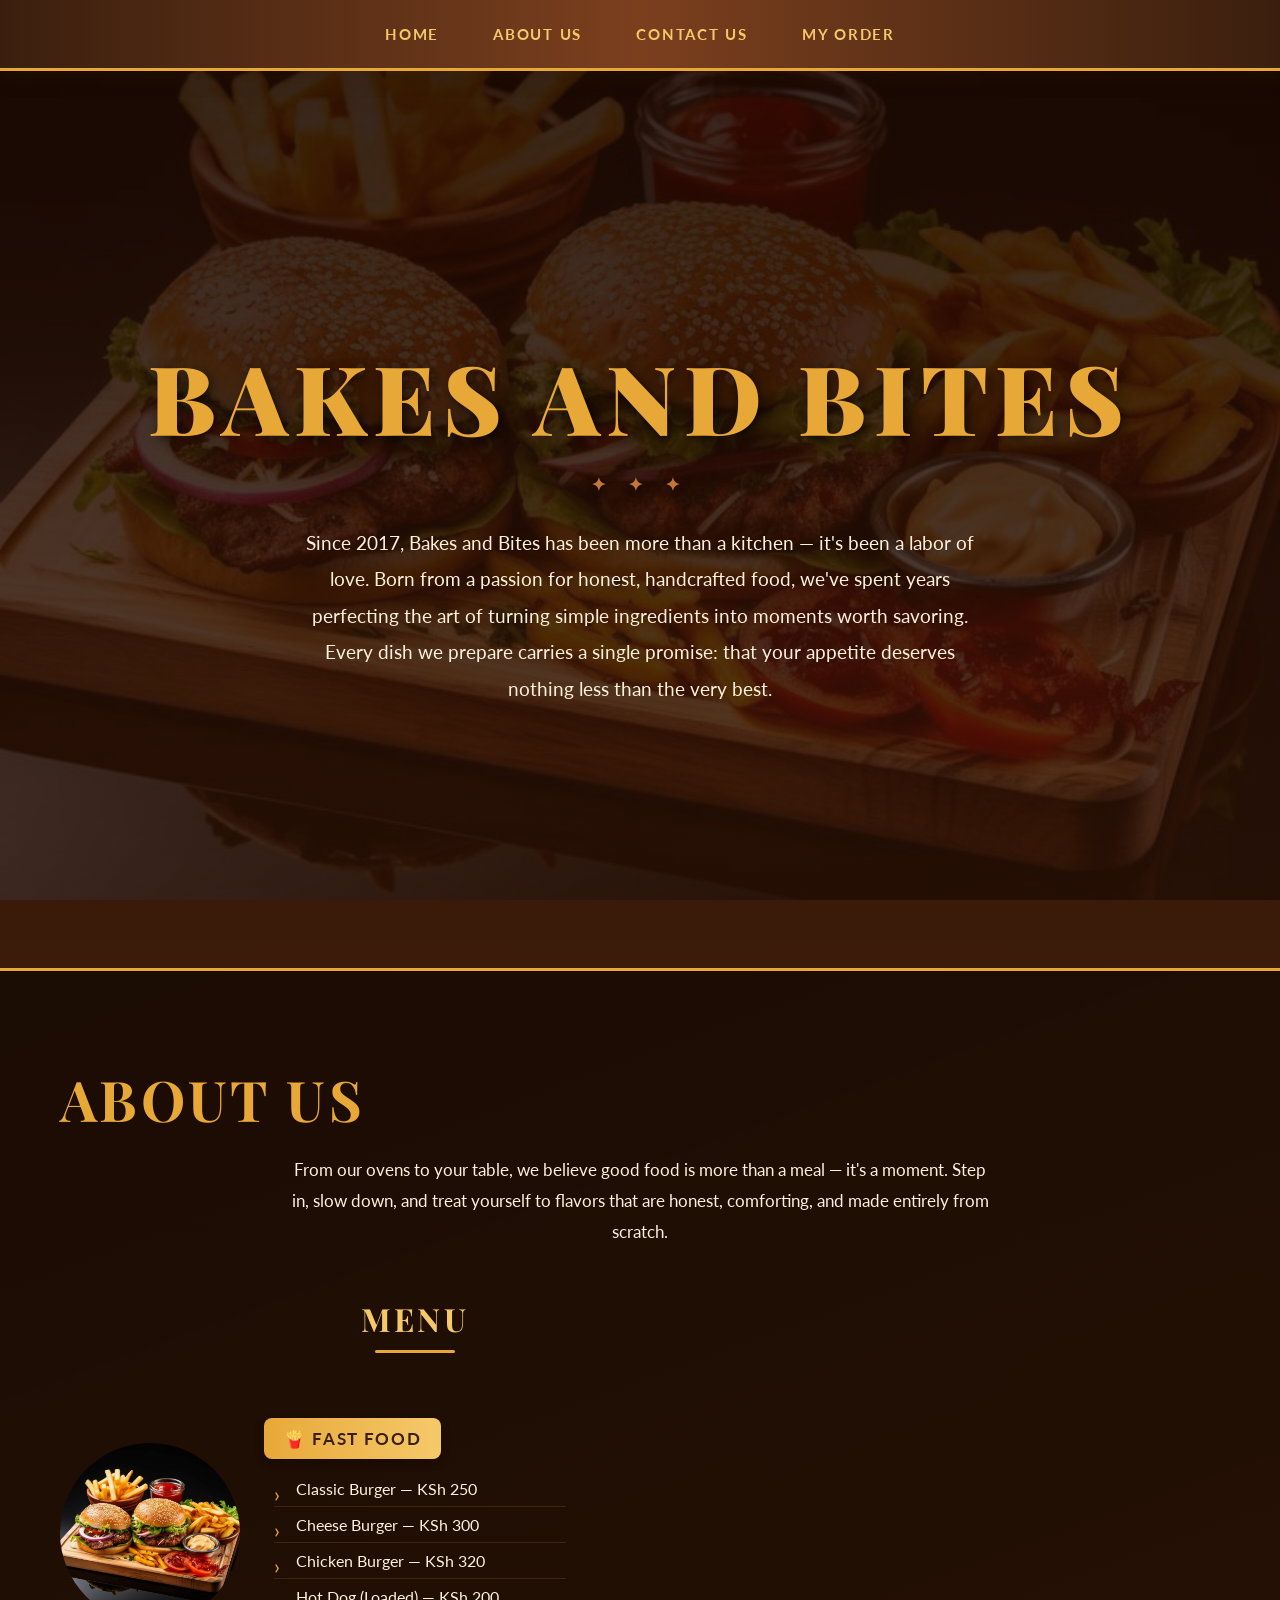
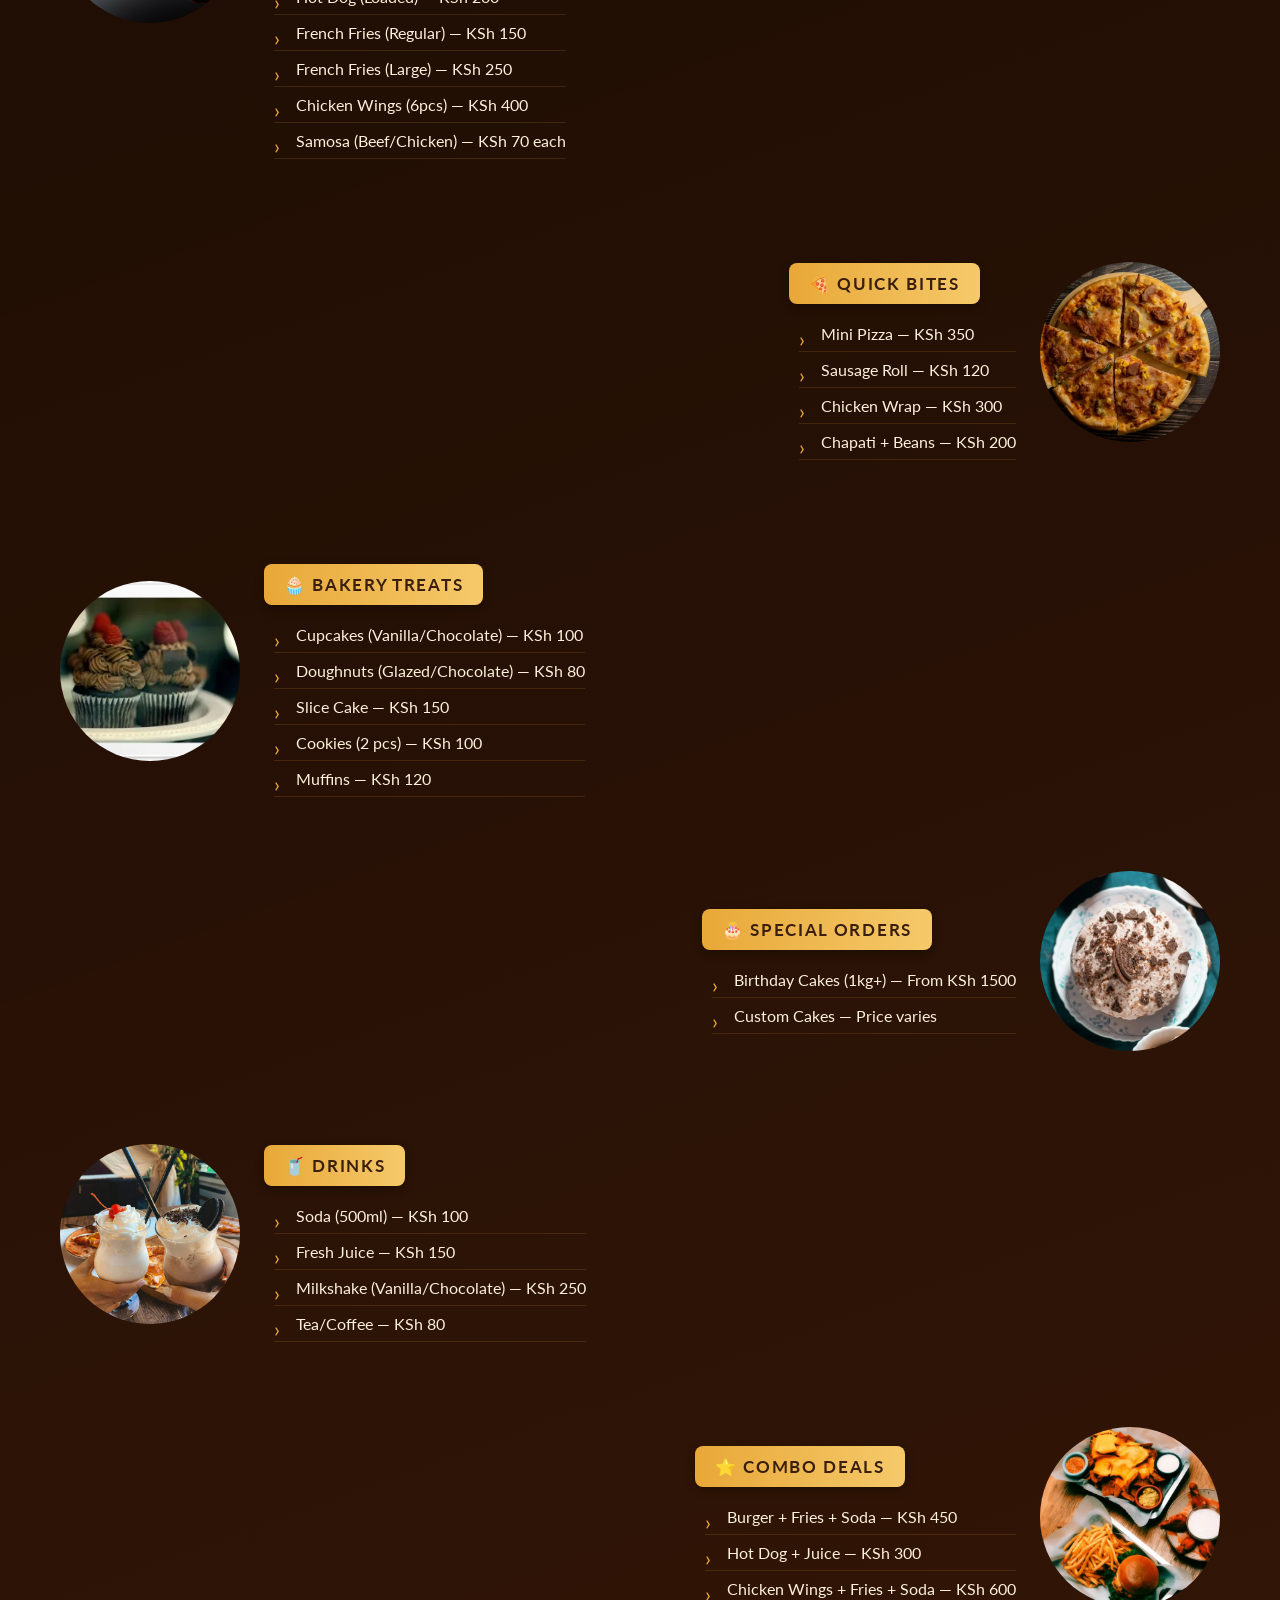
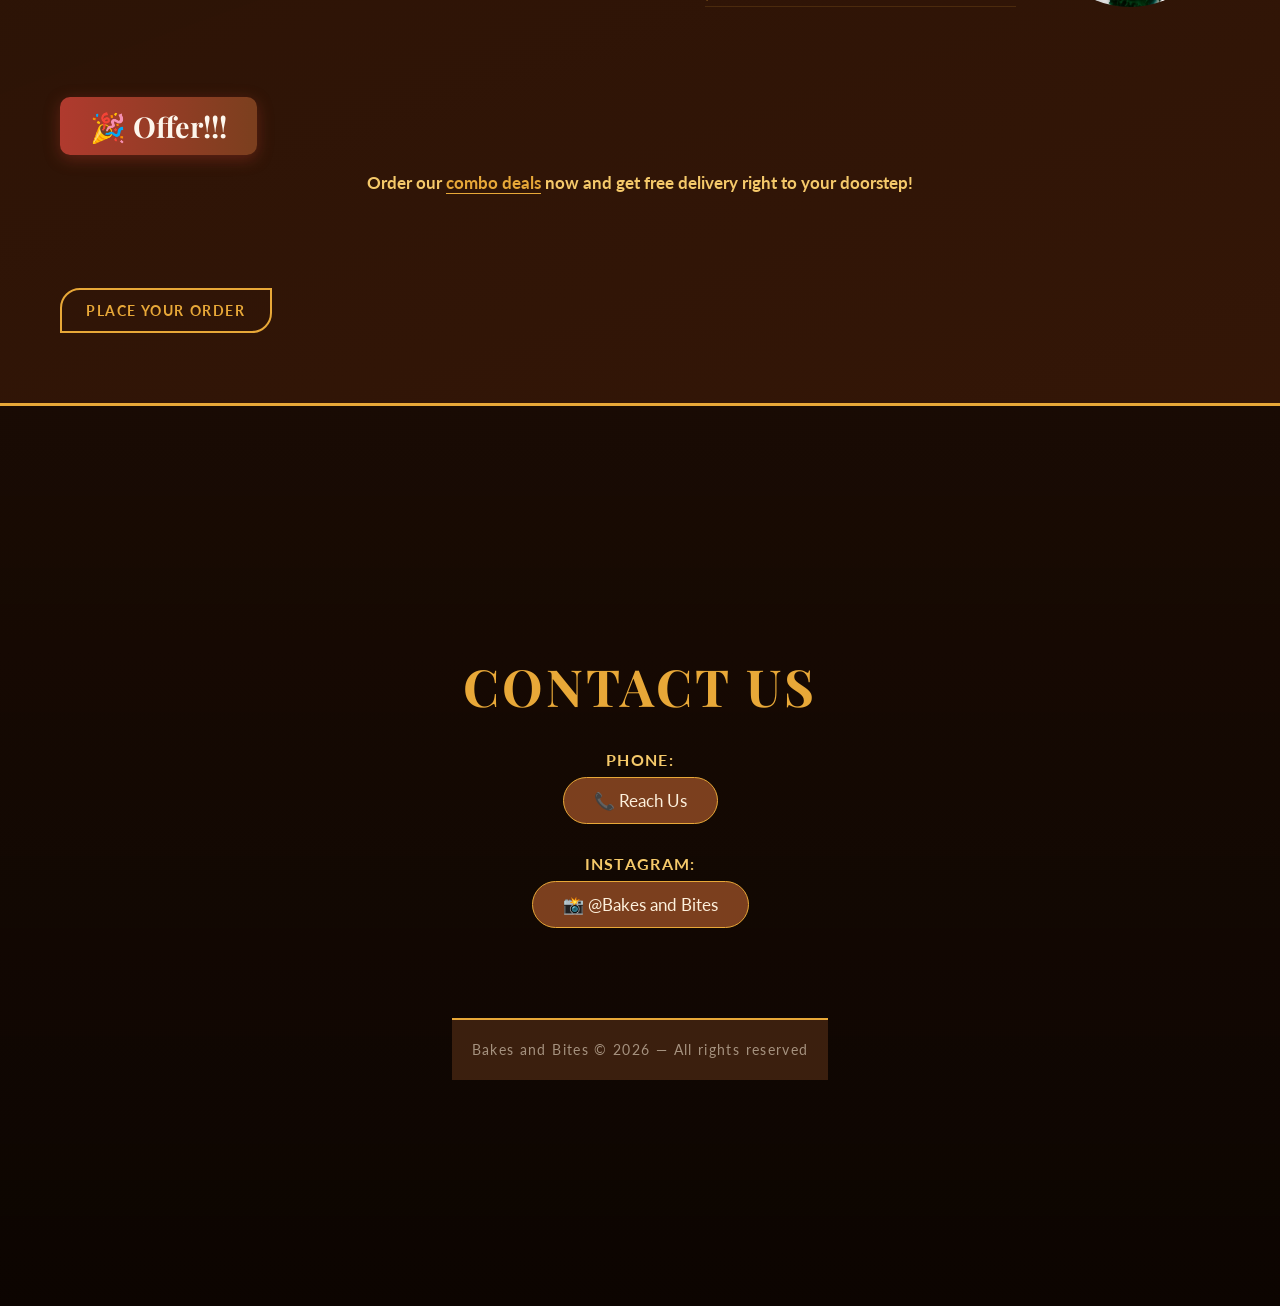
==== index.html @ 273b2cc2 "Add files via upload" ====
<!DOCTYPE html>
<html lang="en">
<head>
  <meta charset="UTF-8">
  <meta name="viewport" content="width=device-width, initial-scale=1.0">
  <title>Bakes and Bites</title>
  <link rel="stylesheet" href="style.css">
</head>
<body>

  <!-- Navigation -->
  <nav>
    <a href="#home">Home</a>
    <a href="#about">About Us</a>
    <a href="#contact">Contact Us</a>
    <a href="order.html" target="_blank">My Order </a>
  </nav>

  <!-- PAGE 1: Home -->
  <section id="home">
    <h1>BAKES AND BITES</h1>
    <p>
  Since 2017, Bakes and Bites has been more than a kitchen &mdash; 
  it's been a labor of love. Born from a passion for honest, 
  handcrafted food, we've spent years perfecting the art of turning 
  simple ingredients into moments worth savoring. Every dish we 
  prepare carries a single promise: that your appetite deserves 
  nothing less than the very best.
</p>
  </section>

  <!-- PAGE 2: About + Menu -->
  <section id="about">
    <h1>ABOUT US</h1>
    <p>
      From our ovens to your table, we believe good food is more than
      a meal &mdash; it's a moment. Step in, slow down, and treat yourself
      to flavors that are honest, comforting, and made entirely from scratch.
    </p>

    <div id="menu">

  <!-- FAST FOOD — no image yet, add one later -->
  <div class="menu-row">
    <div class="menu-img-wrapper">
      <img src="fastfoods.jpeg"  alt="Fast Food">
    </div>
    <div>
        <h2 >MENU</h2>
      <h3>🍟 FAST FOOD</h3>
      <ul>
        <li>Classic Burger &mdash; KSh 250</li>
        <li>Cheese Burger &mdash; KSh 300</li>
        <li>Chicken Burger &mdash; KSh 320</li>
        <li>Hot Dog (Loaded) &mdash; KSh 200</li>
        <li>French Fries (Regular) &mdash; KSh 150</li>
        <li>French Fries (Large) &mdash; KSh 250</li>
        <li>Chicken Wings (6pcs) &mdash; KSh 400</li>
        <li>Samosa (Beef/Chicken) &mdash; KSh 70 each</li>
      </ul>
    </div>
  </div>

  <!-- QUICK BITES — image RIGHT -->
  <div class="menu-row reverse">
    <div class="menu-img-wrapper">
      <img src="quickbites.webp" alt="Quick Bites">
    </div>
    <div>
      <h3>🍕 QUICK BITES</h3>
      <ul>
        <li>Mini Pizza &mdash; KSh 350</li>
        <li>Sausage Roll &mdash; KSh 120</li>
        <li>Chicken Wrap &mdash; KSh 300</li>
        <li>Chapati + Beans &mdash; KSh 200</li>
      </ul>
    </div>
  </div>

  <!-- BAKERY TREATS — image LEFT -->
  <div class="menu-row">
    <div class="menu-img-wrapper">
      <img src="bakery.webp" alt="Bakery Treats">
    </div>
    <div>
      <h3>🧁 BAKERY TREATS</h3>
      <ul>
        <li>Cupcakes (Vanilla/Chocolate) &mdash; KSh 100</li>
        <li>Doughnuts (Glazed/Chocolate) &mdash; KSh 80</li>
        <li>Slice Cake &mdash; KSh 150</li>
        <li>Cookies (2 pcs) &mdash; KSh 100</li>
        <li>Muffins &mdash; KSh 120</li>
      </ul>
    </div>
  </div>

  <!-- SPECIAL ORDERS — image RIGHT -->
  <div class="menu-row reverse">
    <div class="menu-img-wrapper">
      <img src="special.webp" alt="Special Orders">
    </div>
    <div>
      <h3>🎂 SPECIAL ORDERS</h3>
      <ul>
        <li>Birthday Cakes (1kg+) &mdash; From KSh 1500</li>
        <li>Custom Cakes &mdash; Price varies</li>
      </ul>
    </div>
  </div>

  <!-- DRINKS — image LEFT -->
  <div class="menu-row">
    <div class="menu-img-wrapper">
      <img src="drinks.webp" alt="Drinks">
    </div>
    <div>
      <h3>🥤 DRINKS</h3>
      <ul>
        <li>Soda (500ml) &mdash; KSh 100</li>
        <li>Fresh Juice &mdash; KSh 150</li>
        <li>Milkshake (Vanilla/Chocolate) &mdash; KSh 250</li>
        <li>Tea/Coffee &mdash; KSh 80</li>
      </ul>
    </div>
  </div>

  <!-- COMBO DEALS — image RIGHT -->
  <div class="menu-row reverse">
    <div class="menu-img-wrapper">
      <img src="combo.webp" alt="Combo Deals">
    </div>
    <div>
      <h3>⭐ COMBO DEALS</h3>
      <ul>
        <li>Burger + Fries + Soda &mdash; KSh 450</li>
        <li>Hot Dog + Juice &mdash; KSh 300</li>
        <li>Chicken Wings + Fries + Soda &mdash; KSh 600</li>
      </ul>
    </div>
  </div>

</div>

    <h2 class="offer-heading">🎉 Offer!!!</h2>
    <p>
      <strong>Order our <span>combo deals</span> now and get free
      delivery right to your doorstep!</strong>
    </p>
<div id="order-now">
  <a href="order.html" target="_blank">place Your Order</a>
</div>  
</section>

  <!-- PAGE 3: Contact -->
  <section id="contact">
    <h1>CONTACT US</h1>

    <p>Phone:</p>
    <a href="tel:+254110537670">📞 Reach Us</a>

    <p>Instagram:</p>
    <a href="https://www.instagram.com/mecky_mehra" target="_blank">
      📸 @Bakes and Bites
    </a>

    <footer>Bakes and Bites &copy; 2026 &mdash; All rights reserved</footer>
  </section>

</body>
</html>
---- style.css ----
/* =============================================
   BAKES AND BITES — style.css
   Shared styles for index.html + order.html
   ============================================= */

@import url('https://fonts.googleapis.com/css2?family=Playfair+Display:wght@400;700;900&family=Lato:wght@300;400;700&display=swap');

/* --- CSS Variables --- */
:root {
  --cream:       #fdf6ec;
  --warm-white:  #fff8f0;
  --brown-dark:  #3b1f0e;
  --brown-mid:   #7b3f1e;
  --brown-light: #c4763a;
  --gold:        #e8a838;
  --gold-light:  #f5c96a;
  --red-accent:  #b03a2e;
  --text-dark:   #2c1a0e;
  --text-light:  #fdf0dc;
  --shadow:      rgba(59, 31, 14, 0.25);
}

/* --- Reset --- */
*, *::before, *::after {
  margin: 0;
  padding: 0;
  box-sizing: border-box;
}

html {
  scroll-behavior: smooth;
  font-size: 16px;
}

body {
  font-family: 'Lato', sans-serif;
  color: var(--text-light);
  background-color: var(--brown-dark);
  background-image: url(fastfoods.jpeg),
    linear-gradient(135deg, #1a0a02 0%, #3b1f0e 100%);
  background-size: cover;
  background-attachment: fixed;
  background-position: center;
}

/* Dark overlay over background image */
body::before {
  content: '';
  position: fixed;
  inset: 0;
  background: rgba(20, 8, 2, 0.55);
  z-index: 0;
  pointer-events: none;
}

/* Sit above the overlay */
nav, section, header, form, footer, .menu-section {
  position: relative;
  z-index: 1;
}

/* =============================================
   NAVIGATION
   ============================================= */
nav {
  position: sticky;
  top: 0;
  z-index: 100;
  display: flex;
  justify-content: center;
  align-items: center;
  flex-wrap: wrap;
  gap: 8px;
  padding: 14px 30px;
  background: linear-gradient(90deg, var(--brown-dark), var(--brown-mid), var(--brown-dark));
  border-bottom: 3px solid var(--gold);
  box-shadow: 0 4px 20px var(--shadow);
}

nav a {
  color: var(--gold-light);
  font-family: 'Lato', sans-serif;
  font-weight: 700;
  font-size: 0.92rem;
  letter-spacing: 0.12em;
  text-transform: uppercase;
  text-decoration: none;
  padding: 10px 22px;
  border-radius: 30px;
  border: 1.5px solid transparent;
  transition: all 0.3s ease;
}

nav a:hover,
nav a.active {
  background-color: var(--gold);
  color: var(--brown-dark);
  border-color: var(--gold);
  transform: translateY(-2px);
  box-shadow: 0 4px 12px rgba(232, 168, 56, 0.4);
}

/* =============================================
   SECTIONS (index.html pages)
   ============================================= */
section {
  min-height: 100vh;
  padding: 90px 60px 70px;
  display: flex;
  flex-direction: column;
  justify-content: center;
}

/* HOME */
#home {
  text-align: center;
  align-items: center;
  background: linear-gradient(180deg,
    rgba(30, 10, 2, 0.72) 0%,
    rgba(60, 25, 8, 0.52) 100%);
  border-bottom: 3px solid var(--gold);
}

#home h1 {
  font-family: 'Playfair Display', serif;
  font-size: clamp(3rem, 8vw, 6rem);
  font-weight: 900;
  color: var(--gold);
  letter-spacing: 0.08em;
  text-shadow: 3px 3px 12px rgba(0,0,0,0.6);
  margin-bottom: 30px;
  animation: fadeDown 1s ease both;
}

#home h1::after {
  content: '✦  ✦  ✦';
  display: block;
  font-size: 1.1rem;
  color: var(--brown-light);
  margin-top: 12px;
  letter-spacing: 0.5em;
}

#home p {
  font-size: clamp(1rem, 2vw, 1.2rem);
  color: var(--text-light);
  max-width: 680px;
  line-height: 1.9;
  margin-bottom: 20px;
  animation: fadeUp 1.2s ease both;
}

/* ABOUT */
#about {
  background: linear-gradient(160deg,
    rgba(20, 8, 2, 0.82) 0%,
    rgba(50, 20, 5, 0.75) 100%);
  border-bottom: 3px solid var(--gold);
  align-items: flex-start;
}

#about > h1 {
  font-family: 'Playfair Display', serif;
  font-size: clamp(2.2rem, 5vw, 3.5rem);
  color: var(--gold);
  text-align: center;
  margin-bottom: 18px;
  letter-spacing: 0.06em;
}

#about > p {
  color: var(--text-light);
  font-size: 1.05rem;
  max-width: 700px;
  line-height: 1.85;
  text-align: center;
  margin: 0 auto 50px;
}

/* Menu heading (h2 inside #about but not the offer) */
#about h2:not(.offer-heading) {
  font-family: 'Playfair Display', serif;
  font-size: 2rem;
  color: var(--gold-light);
  text-align: center;
  margin-bottom: 35px;
  letter-spacing: 0.1em;
}

.menu-row{
    display: flex;
    align-items: center;
    gap: 24px;
    margin-bottom: 40px;
    flex-direction: row;
}

.menu-img-wrapper{
    width: 180px;
    height: 180px;
    border-radius: 150px;
    border:12px var(--gold);
    flex-shrink:0;
    overflow: hidden;
}

.menu-img-wrapper img{
    width: 100%;
    height: 100%;
     object-fit: cover;
}

#menu{
    width: 100%;
    display: flex;
    flex-direction: column;
    gap: 24px;
}
.menu-row.reverse{
    flex-direction: row-reverse;
    align-items: center;
}


#about h2:not(.offer-heading)::after {
  content: '';
  display: block;
  width: 80px;
  height: 3px;
  background: var(--gold);
  margin: 10px auto 0;
  border-radius: 2px;
}

/* Offer banner */
.offer-heading {
  font-family: 'Playfair Display', serif;
  font-size: 1.8rem;
  color: var(--cream) !important;
  background: linear-gradient(90deg, var(--red-accent), var(--brown-mid));
  display: inline-block;
  padding: 10px 30px;
  border-radius: 10px;
  margin-top: 40px;
  margin-bottom: 12px;
  box-shadow: 0 4px 16px rgba(176, 58, 46, 0.4);
}

#about p strong { color: var(--gold-light); }
#about p span {
  color: var(--gold);
  font-weight: 700;
  text-decoration: underline;
  text-underline-offset: 4px;
}

/* Open Order form */
#order-now a{
  display: inline-block;
  margin-top: 40px;
  color: var(--gold);
  font-weight: 700;
  text-decoration: none;
  letter-spacing: 0.1rem;
  text-transform: uppercase;
  font-size: 0.9rem;
  border: 2px solid var(--gold);
  padding: 12px 24px;
  border-top-left-radius: 20px;
  border-bottom-right-radius: 20px;
  transition: all 0.3s ease-in;
}

#order-now a:hover{
  background: var(--gold);
  color: var(--brown-dark);
}
/* Category h3 headings */
h3 {
  font-family: 'Lato', sans-serif;
  font-size: 1.05rem;
  font-weight: 700;
  letter-spacing: 0.1em;
  text-transform: uppercase;
  color: var(--brown-dark);
  background: linear-gradient(90deg, var(--gold), var(--gold-light));
  padding: 10px 20px;
  border-radius: 8px;
  margin: 30px 0 12px;
  display: inline-block;
  box-shadow: 0 3px 10px rgba(0,0,0,0.3);
}

/* Menu lists */
ul {
  list-style: none;
  margin-bottom: 10px;
  padding-left: 10px;
}

ul li {
  color: var(--text-light);
  font-size: 1rem;
  padding: 8px 0 8px 22px;
  border-bottom: 1px solid rgba(232, 168, 56, 0.15);
  position: relative;
  transition: color 0.2s;
}

ul li::before {
  content: '›';
  position: absolute;
  left: 0;
  color: var(--gold);
  font-size: 1.3rem;
  line-height: 1.4;
}

ul li:hover { color: var(--gold-light); }

/* CONTACT */
#contact {
  text-align: center;
  align-items: center;
  background: linear-gradient(180deg,
    rgba(20, 8, 2, 0.85) 0%,
    rgba(10, 4, 1, 0.95) 100%);
}

#contact h1 {
  font-family: 'Playfair Display', serif;
  font-size: clamp(2rem, 5vw, 3.2rem);
  color: var(--gold);
  margin-bottom: 30px;
  letter-spacing: 0.06em;
}

#contact p {
  color: var(--gold-light);
  font-size: 1rem;
  margin-bottom: 8px;
  font-weight: 700;
  letter-spacing: 0.08em;
  text-transform: uppercase;
}

#contact a {
  display: inline-block;
  color: var(--text-light);
  font-size: 1.05rem;
  text-decoration: none;
  background: var(--brown-mid);
  padding: 12px 30px;
  border-radius: 30px;
  margin-bottom: 30px;
  border: 1.5px solid var(--gold);
  transition: all 0.3s ease;
}

#contact a:hover {
  background: var(--gold);
  color: var(--brown-dark);
  transform: translateY(-2px);
  box-shadow: 0 6px 18px rgba(232, 168, 56, 0.35);
}

/* =============================================
   FOOTER
   ============================================= */
footer {
  position: relative;
  z-index: 1;
  background: var(--brown-dark);
  color: rgba(253, 240, 220, 0.55);
  text-align: center;
  font-size: 0.85rem;
  letter-spacing: 0.1em;
  padding: 22px 20px;
  border-top: 2px solid var(--gold);
  margin-top: 60px;
}

/* =============================================
   ORDER PAGE — header
   ============================================= */
header {
  text-align: center;
  padding: 60px 20px 40px;
}

header h1 {
  font-family: 'Playfair Display', serif;
  font-size: clamp(2.4rem, 6vw, 4rem);
  font-weight: 900;
  color: var(--gold);
  letter-spacing: 0.08em;
  text-shadow: 2px 2px 12px rgba(0,0,0,0.6);
  animation: fadeDown 0.9s ease both;
}

header h1::after {
  content: '✦  ✦  ✦';
  display: block;
  font-size: 1rem;
  color: var(--gold-light);
  margin-top: 10px;
  letter-spacing: 0.5em;
}

header p {
  color: var(--gold-light);
  font-size: 1.05rem;
  margin-top: 16px;
  opacity: 0.85;
  animation: fadeUp 1s ease both;
}

/* =============================================
   ORDER PAGE — form
   ============================================= */
form {
  max-width: 720px;
  margin: 0 auto;
  padding: 0 20px 60px;
  display: flex;
  flex-direction: column;
  gap: 32px;
}

fieldset {
  border: 1.5px solid rgba(232, 168, 56, 0.35);
  border-radius: 16px;
  padding: 30px 28px;
  background: rgba(30, 12, 3, 0.65);
  backdrop-filter: blur(6px);
  box-shadow: 0 8px 32px rgba(0,0,0,0.4);
  display: flex;
  flex-direction: column;
  gap: 18px;
  animation: fadeUp 0.8s ease both;
}

legend {
  font-family: 'Playfair Display', serif;
  font-size: 1.1rem;
  font-weight: 700;
  color: var(--brown-dark);
  background: linear-gradient(90deg, var(--gold), var(--gold-light));
  padding: 6px 20px;
  border-radius: 20px;
  letter-spacing: 0.08em;
  box-shadow: 0 3px 10px rgba(0,0,0,0.3);
}

.menu-section {
  background: rgba(30, 12, 3, 0.65);
  border: 1.5px solid rgba(232, 168, 56, 0.35);
  border-radius: 16px;
  padding: 30px 28px;
  backdrop-filter: blur(6px);
  box-shadow: 0 8px 32px rgba(0,0,0,0.4);
  display: flex;
  flex-direction: column;
  gap: 20px;
  animation: fadeUp 1s ease both;
}

.menu-section h2 {
  font-family: 'Playfair Display', serif;
  font-size: 1.6rem;
  color: var(--gold);
  text-align: center;
  letter-spacing: 0.1em;
  margin-bottom: 6px;
}

.menu-section h2::after {
  content: '';
  display: block;
  width: 60px;
  height: 2px;
  background: var(--gold);
  margin: 8px auto 0;
  border-radius: 2px;
}

.menu-group {
  display: flex;
  flex-direction: column;
  gap: 7px;
}

.category-label {
  font-size: 0.78rem;
  font-weight: 700;
  letter-spacing: 0.18em;
  text-transform: uppercase;
  color: var(--brown-dark);
  background: linear-gradient(90deg, var(--gold), var(--gold-light));
  display: inline-block;
  padding: 5px 14px;
  border-radius: 20px;
  width: fit-content;
  box-shadow: 0 2px 8px rgba(0,0,0,0.25);
}

label {
  font-size: 0.88rem;
  font-weight: 700;
  letter-spacing: 0.08em;
  color: var(--gold-light);
  text-transform: uppercase;
}

input[type="text"],
input[type="email"],
input[type="tel"],
input[type="number"] {
  width: 100%;
  padding: 13px 16px;
  border-radius: 10px;
  border: 1.5px solid rgba(232, 168, 56, 0.3);
  background: rgba(255, 248, 235, 0.07);
  color: var(--text-light);
  font-family: 'Lato', sans-serif;
  font-size: 0.97rem;
  outline: none;
  transition: border-color 0.3s, box-shadow 0.3s, background 0.3s;
}

input::placeholder { color: rgba(253, 240, 220, 0.35); }

input:focus {
  border-color: var(--gold);
  background: rgba(255, 248, 235, 0.12);
  box-shadow: 0 0 0 3px rgba(232, 168, 56, 0.2);
}

select {
  width: 100%;
  padding: 13px 16px;
  border-radius: 10px;
  border: 1.5px solid rgba(232, 168, 56, 0.3);
  background: rgba(30, 10, 2, 0.85);
  color: var(--text-light);
  font-family: 'Lato', sans-serif;
  font-size: 0.97rem;
  outline: none;
  cursor: pointer;
  appearance: none;
  background-image: url("data:image/svg+xml,%3Csvg xmlns='http://www.w3.org/2000/svg' width='12' height='8' viewBox='0 0 12 8'%3E%3Cpath d='M1 1l5 5 5-5' stroke='%23e8a838' stroke-width='2' fill='none' stroke-linecap='round'/%3E%3C/svg%3E");
  background-repeat: no-repeat;
  background-position: right 16px center;
  padding-right: 40px;
  transition: border-color 0.3s, box-shadow 0.3s;
}

select:focus {
  border-color: var(--gold);
  box-shadow: 0 0 0 3px rgba(232, 168, 56, 0.2);
}

select option {
  background: var(--brown-dark);
  color: var(--text-light);
}

.qty-row {
  display: flex;
  align-items: center;
  gap: 12px;
}

.qty-row select { flex: 1; }

.qty-label {
  color: var(--gold-light);
  font-size: 0.82rem;
  font-weight: 700;
  letter-spacing: 0.06em;
  white-space: nowrap;
}

.qty-input {
  width: 70px !important;
  text-align: center;
  padding: 13px 8px !important;
}

textarea {
  width: 100%;
  padding: 13px 16px;
  border-radius: 10px;
  border: 1.5px solid rgba(232, 168, 56, 0.3);
  background: rgba(255, 248, 235, 0.07);
  color: var(--text-light);
  font-family: 'Lato', sans-serif;
  font-size: 0.97rem;
  resize: vertical;
  min-height: 100px;
  outline: none;
  transition: border-color 0.3s, box-shadow 0.3s;
}

textarea::placeholder { color: rgba(253, 240, 220, 0.35); }

textarea:focus {
  border-color: var(--gold);
  box-shadow: 0 0 0 3px rgba(232, 168, 56, 0.2);
}

.submit-btn {
  display: block;
  width: 100%;
  padding: 18px;
  background: linear-gradient(90deg, var(--brown-mid), var(--brown-light), var(--brown-mid));
  color: var(--cream);
  font-family: 'Playfair Display', serif;
  font-size: 1.15rem;
  font-weight: 700;
  letter-spacing: 0.15em;
  text-transform: uppercase;
  border: 2px solid var(--gold);
  border-radius: 50px;
  cursor: pointer;
  transition: all 0.3s ease;
  box-shadow: 0 6px 24px rgba(0,0,0,0.4);
}

.submit-btn:hover {
  background: linear-gradient(90deg, var(--gold), var(--gold-light), var(--gold));
  color: var(--brown-dark);
  transform: translateY(-3px);
  box-shadow: 0 10px 30px rgba(232,168,56,0.4);
}

.submit-btn:active { transform: translateY(0); }

/* =============================================
   ANIMATIONS
   ============================================= */
@keyframes fadeDown {
  from { opacity: 0; transform: translateY(-30px); }
  to   { opacity: 1; transform: translateY(0); }
}

@keyframes fadeUp {
  from { opacity: 0; transform: translateY(30px); }
  to   { opacity: 1; transform: translateY(0); }
}

/* =============================================
   RESPONSIVE — Mobile
   ============================================= */
@media (max-width: 600px) {
  section { padding: 80px 24px 50px; }

  nav {
    gap: 6px;
    padding: 12px 16px;
  }

  nav a {
    font-size: 0.8rem;
    padding: 8px 12px;
  }

  h3 { font-size: 0.95rem; }

  .qty-row {
    flex-direction: column;
    align-items: stretch;
  }

  .qty-input { width: 100% !important; }

  fieldset, .menu-section { padding: 22px 18px; }
}
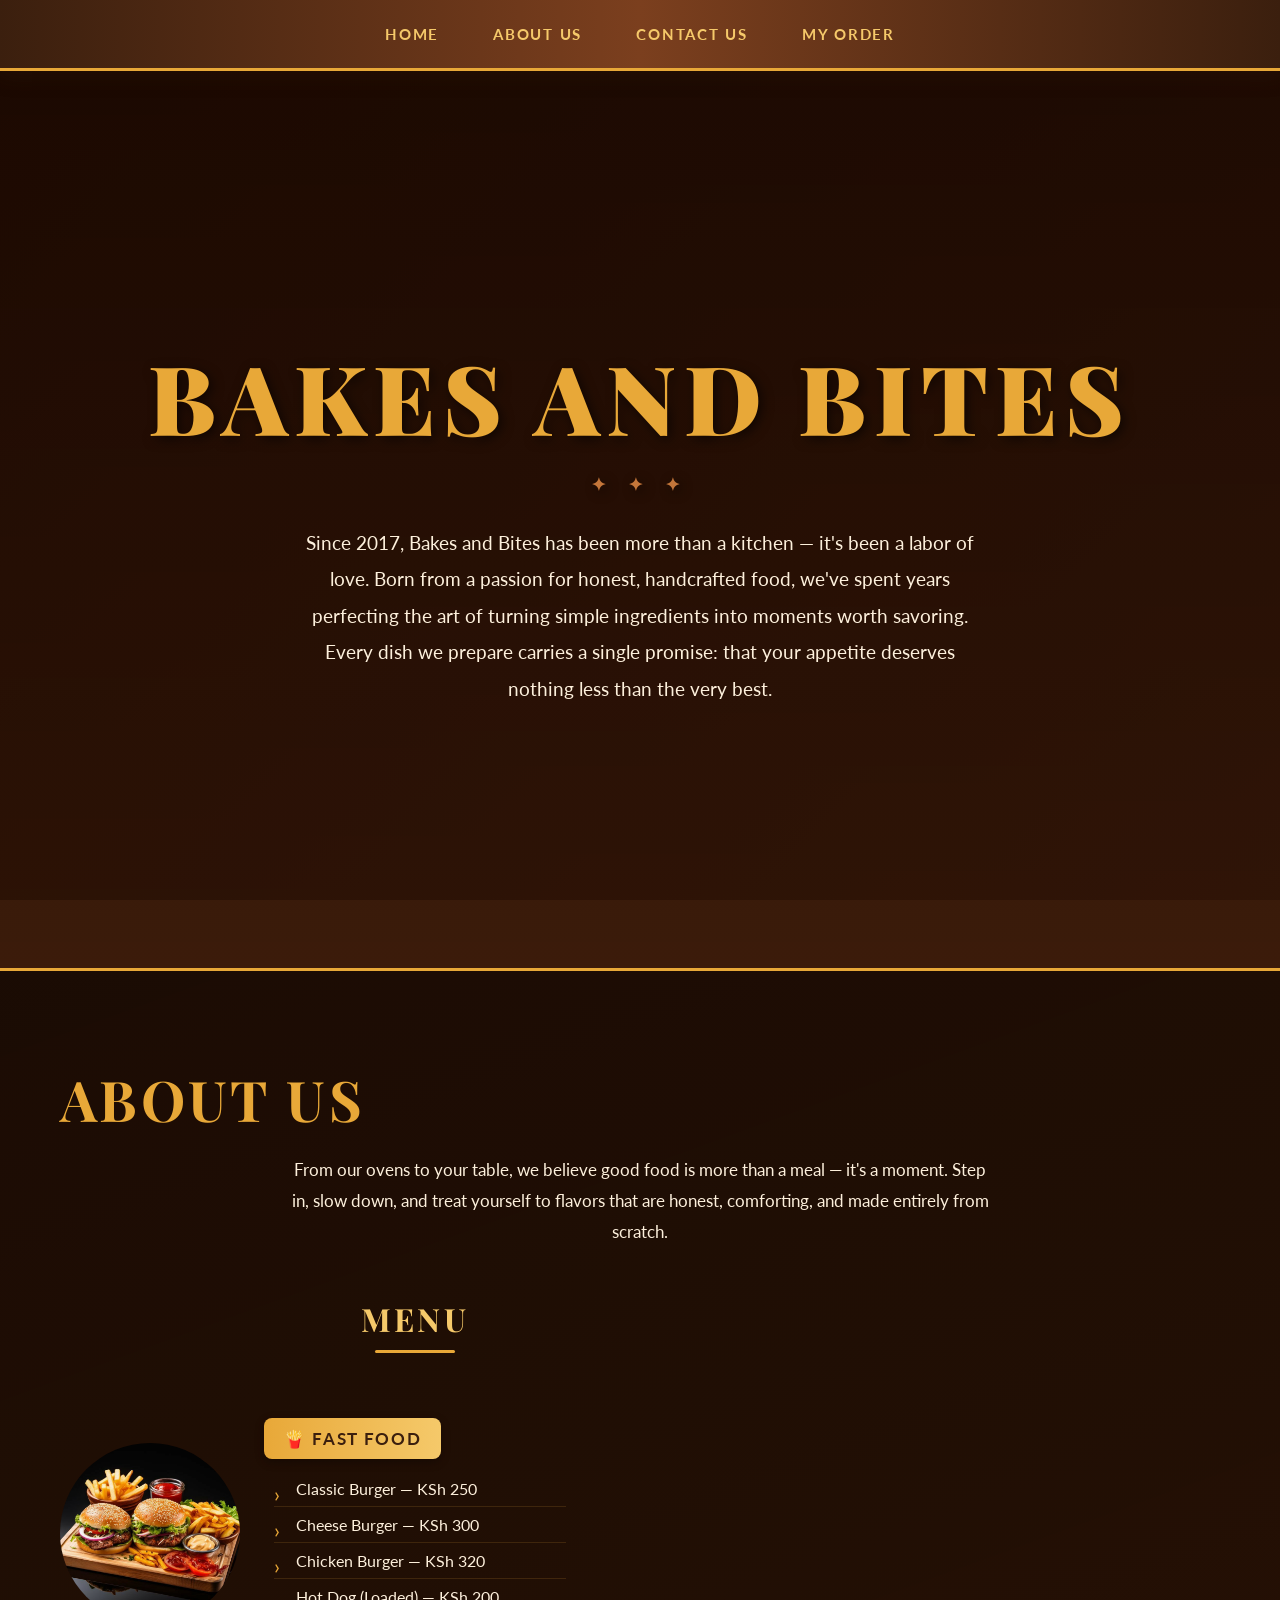
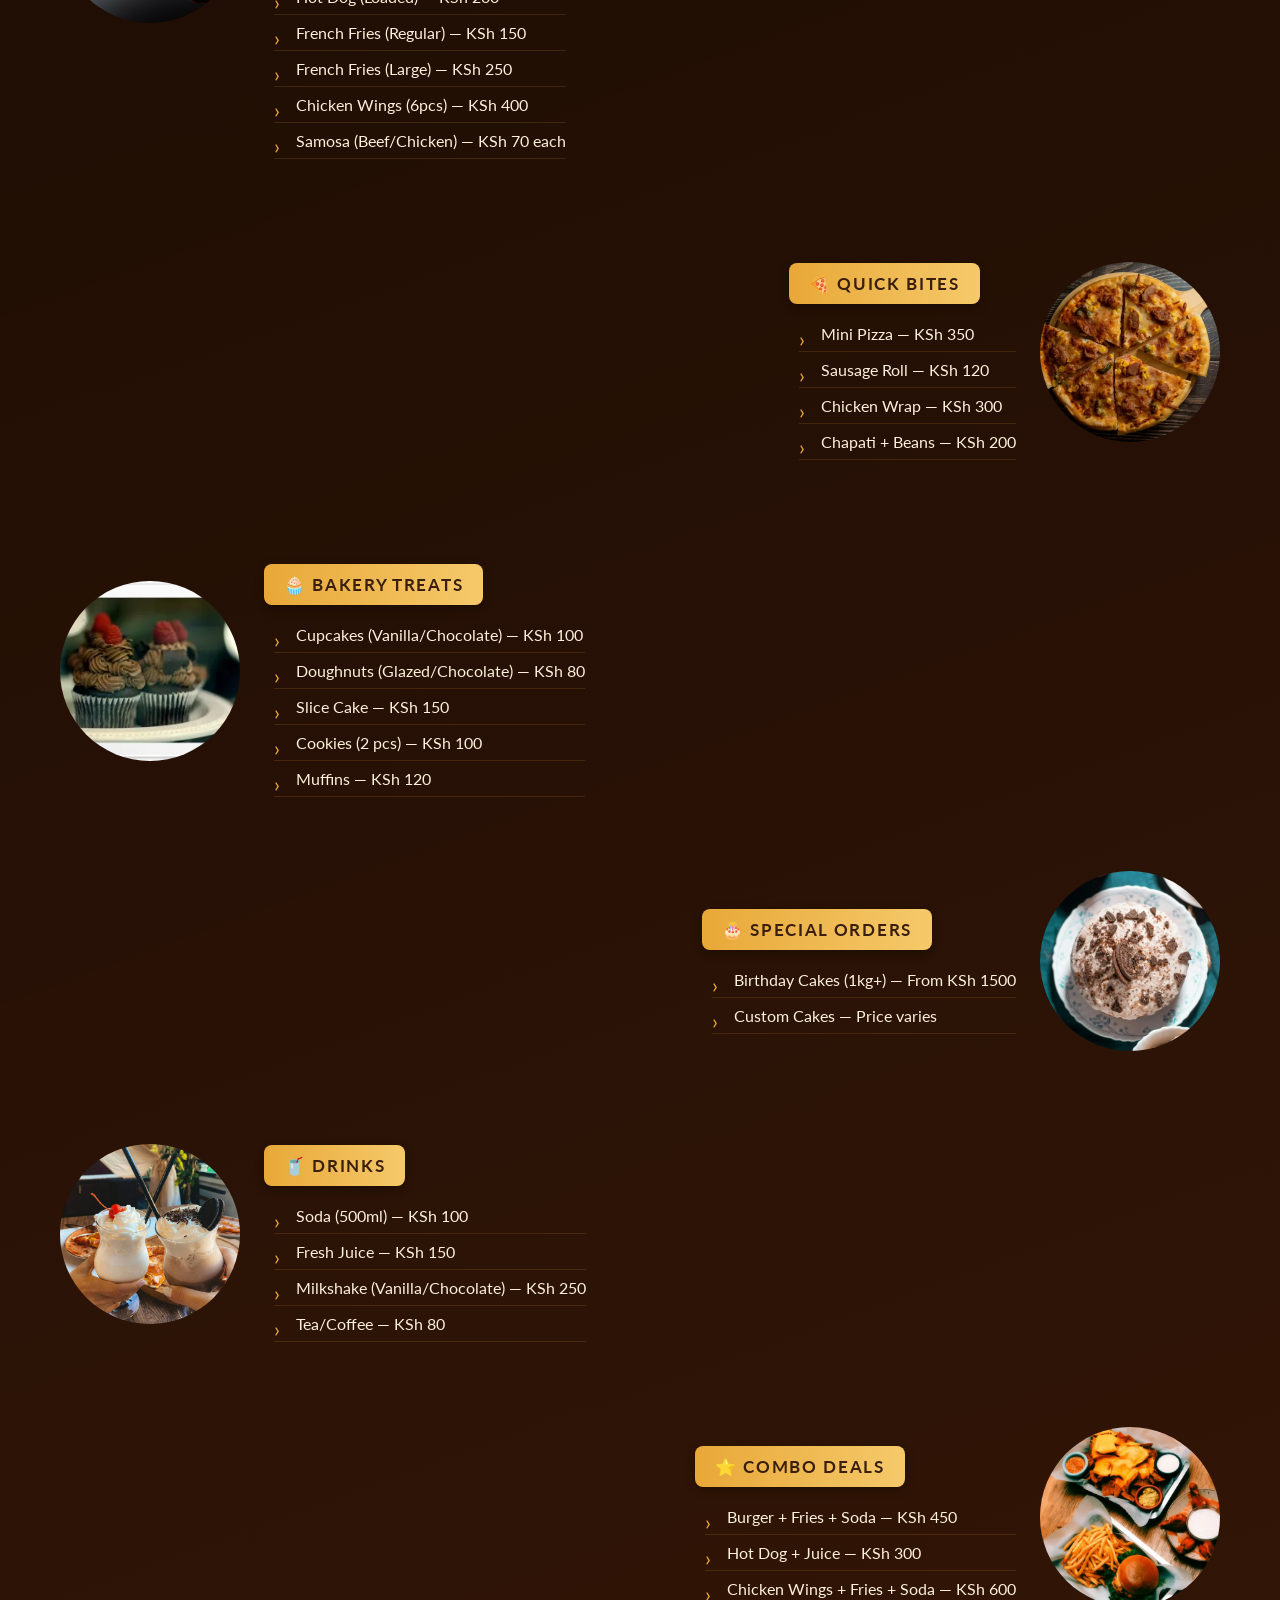
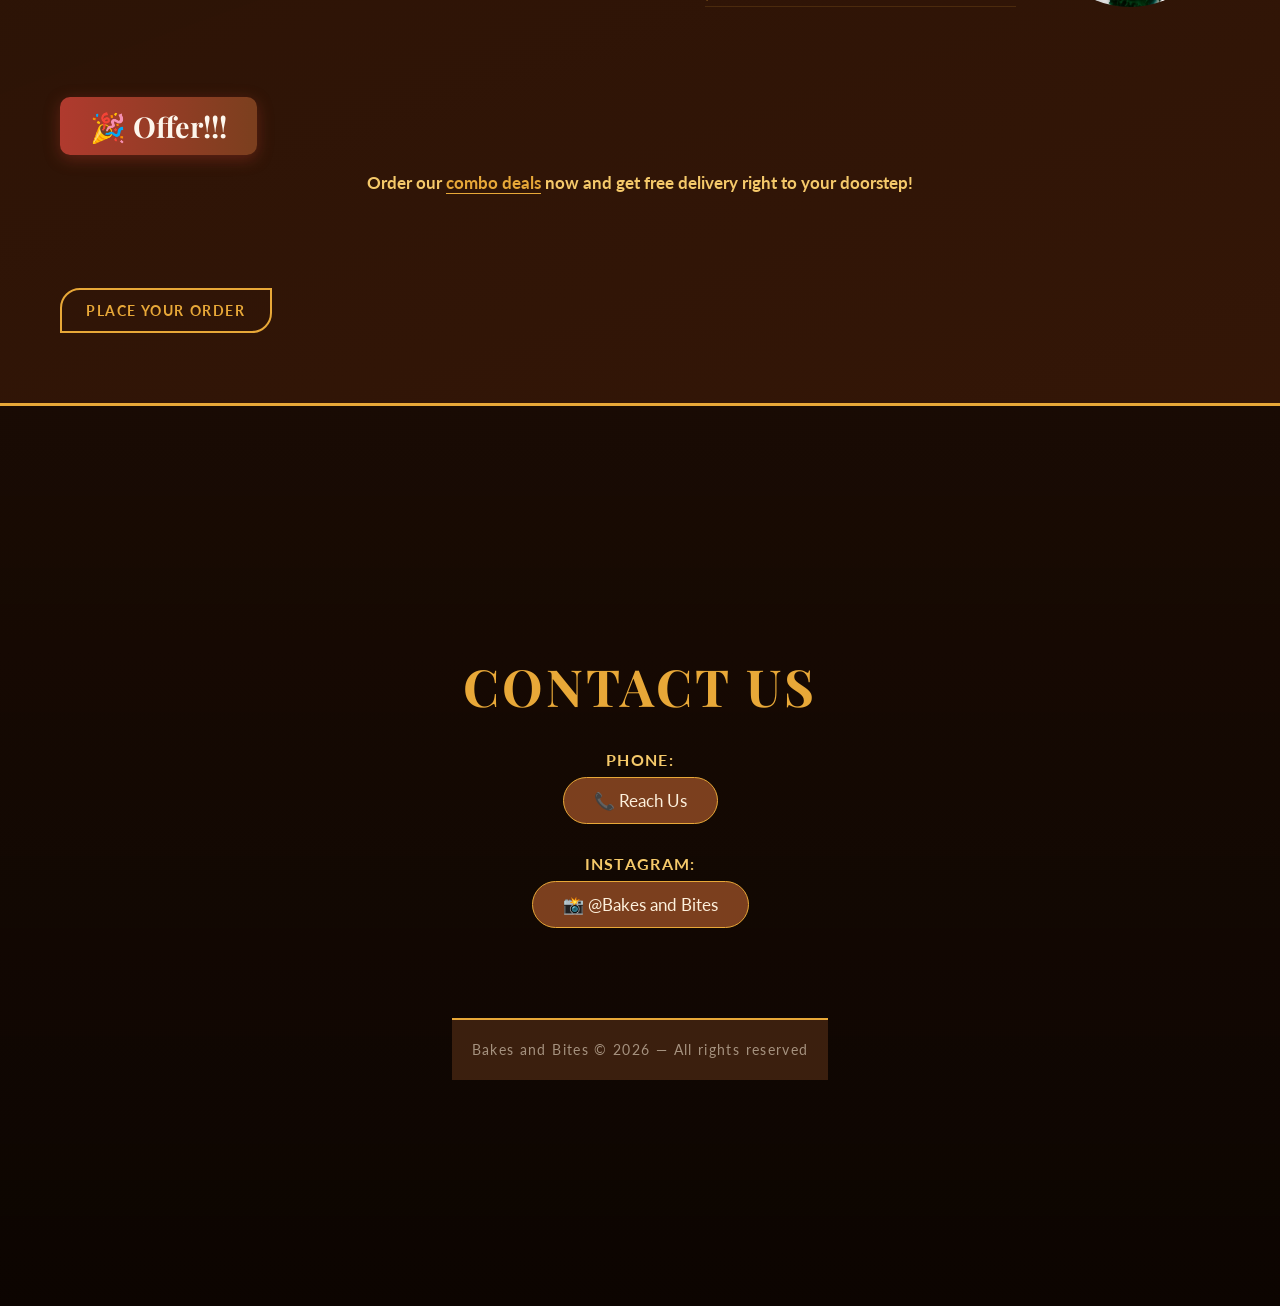
==== commit 59fe11d2: "Add files via upload" ====
--- a/index.html
+++ b/index.html
@@ -43,7 +43,7 @@
   <!-- FAST FOOD — no image yet, add one later -->
   <div class="menu-row">
     <div class="menu-img-wrapper">
-      <img src="fastfoods.jpeg"  alt="Fast Food">
+      <img src="fastfoods.webp"  alt="Fast Food">
     </div>
     <div>
         <h2 >MENU</h2>
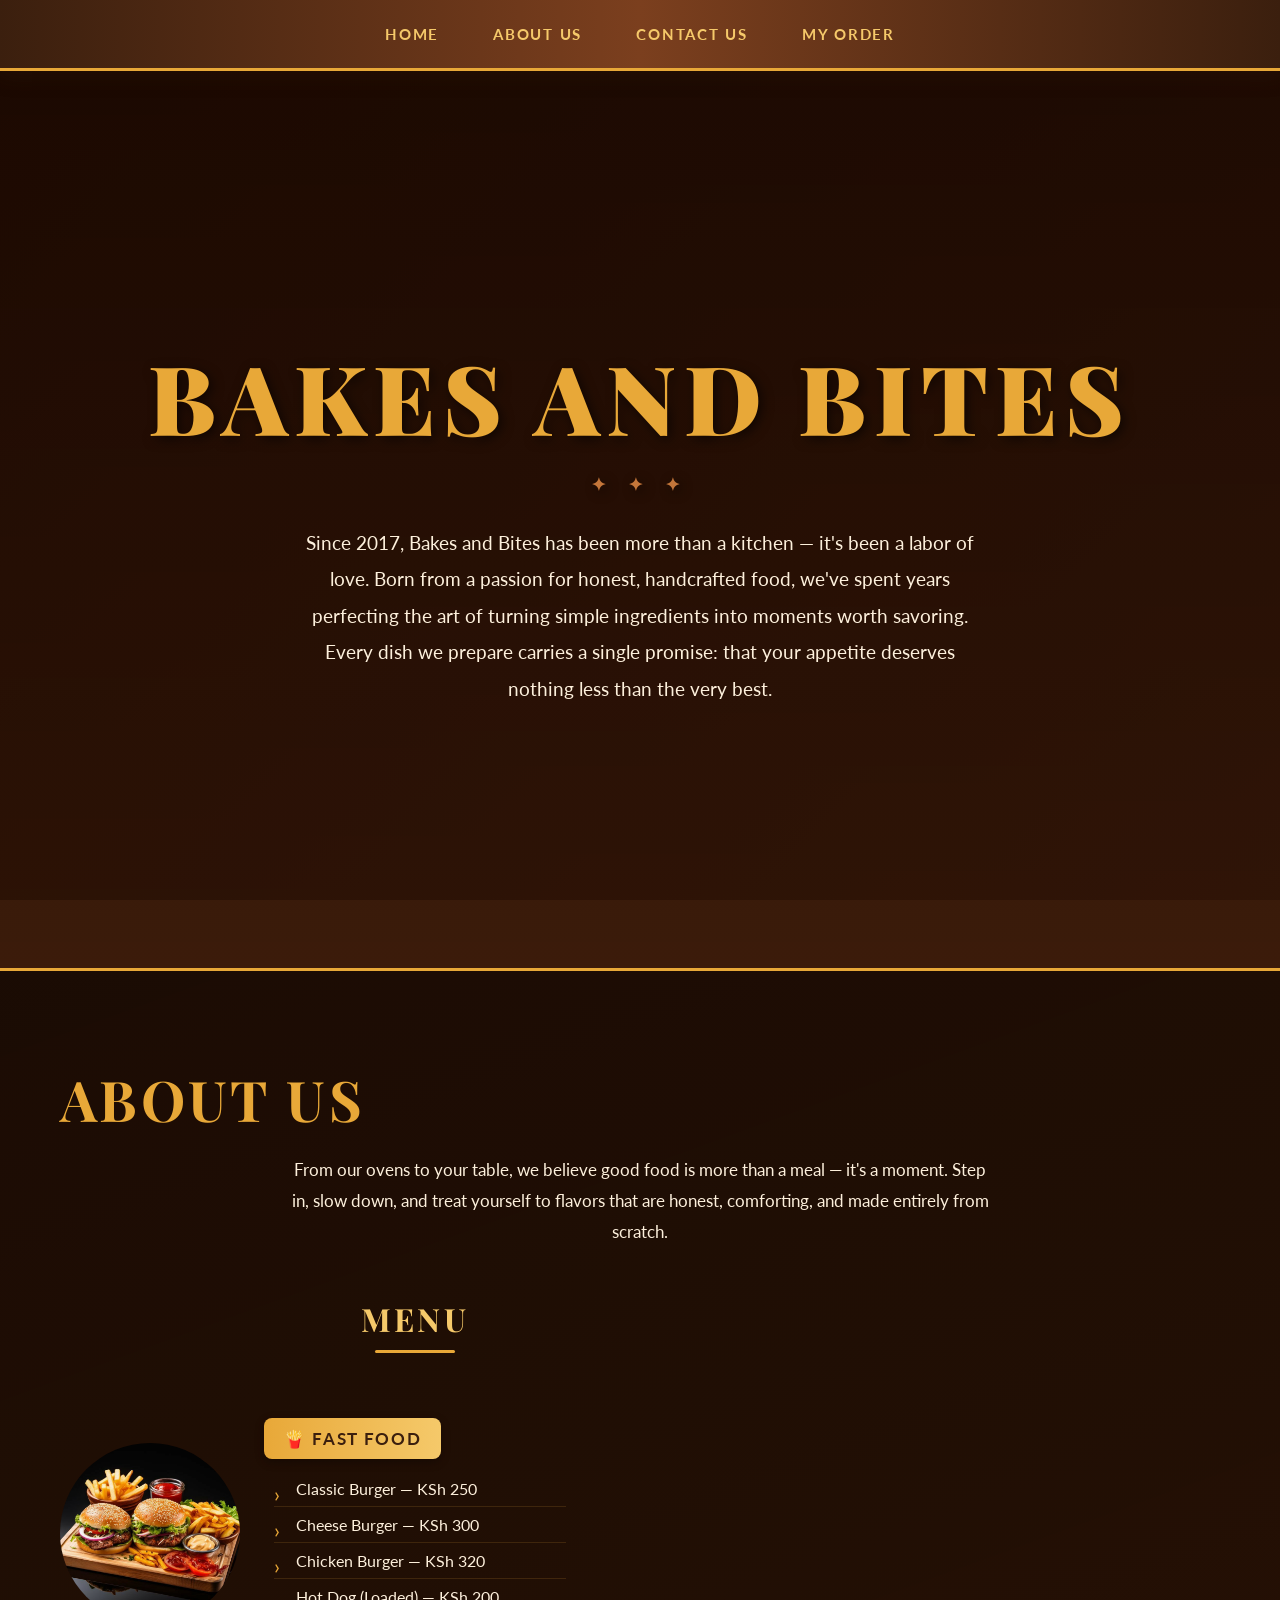
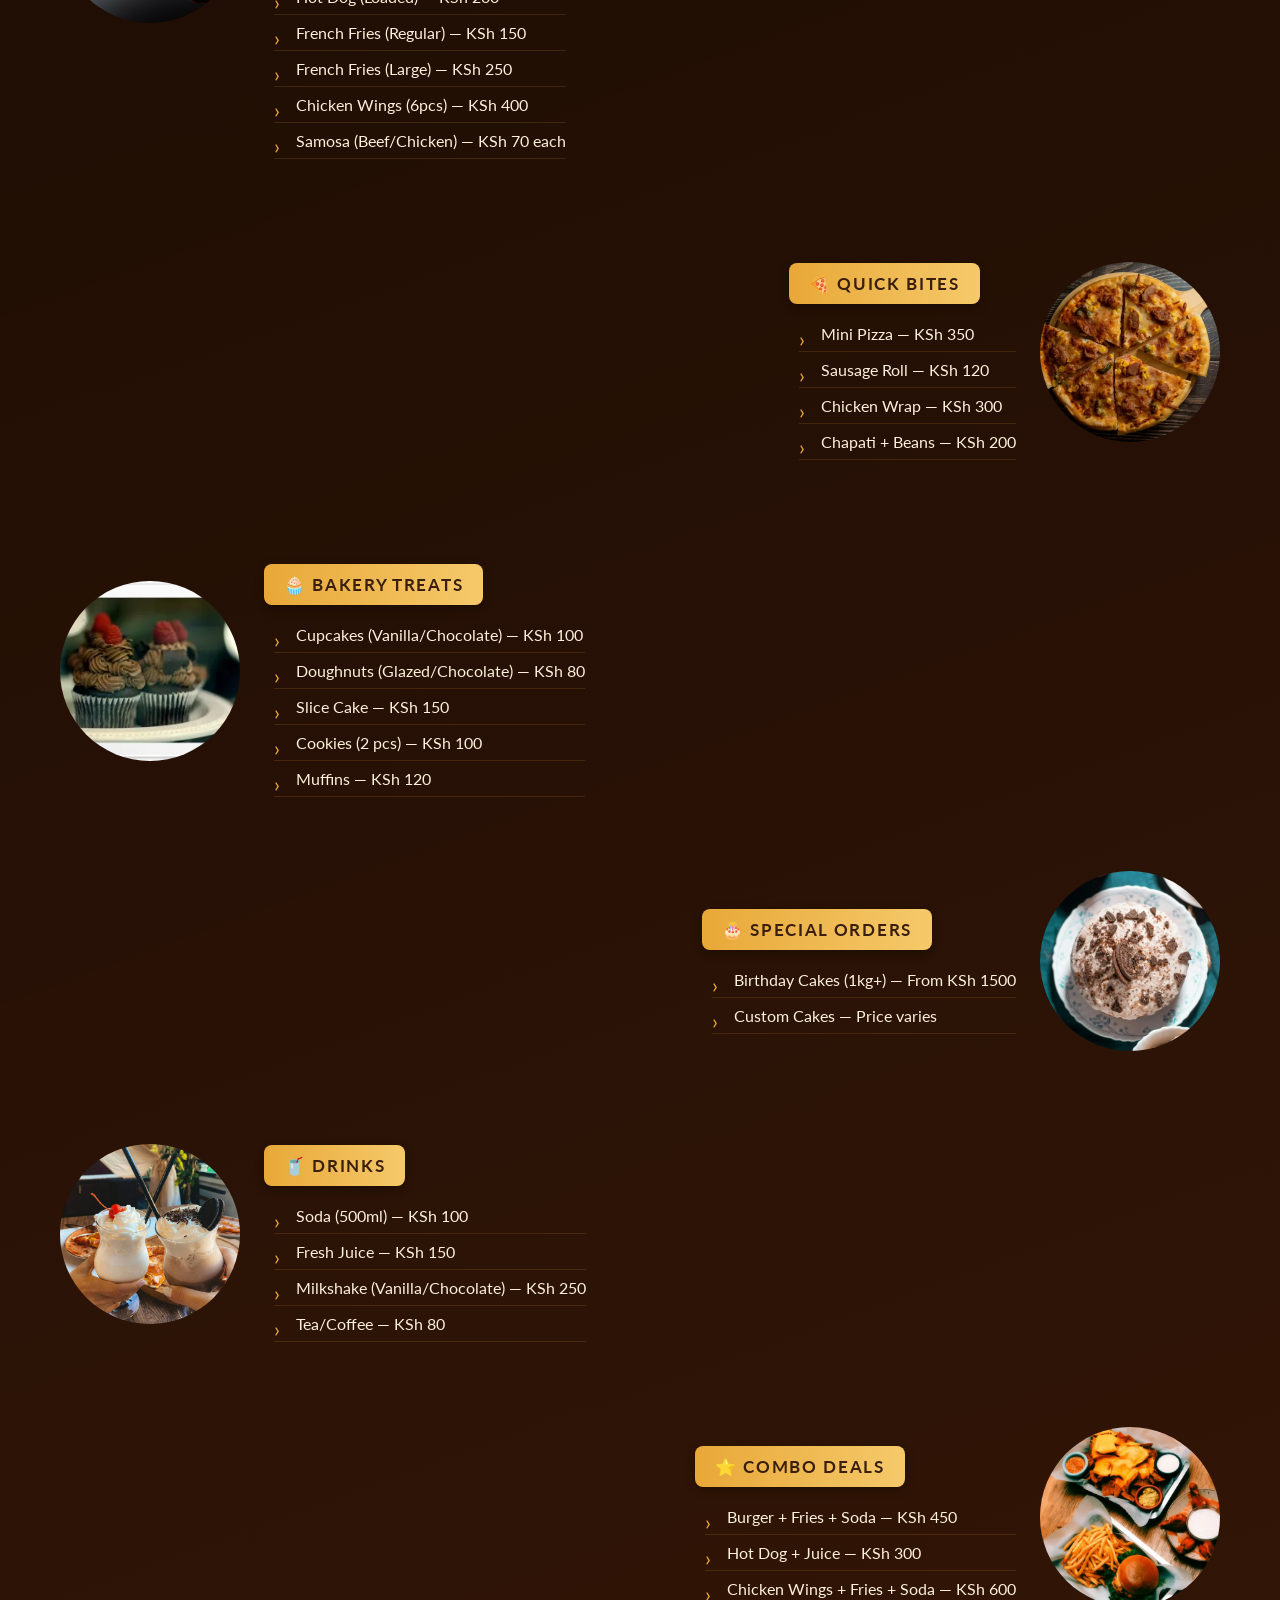
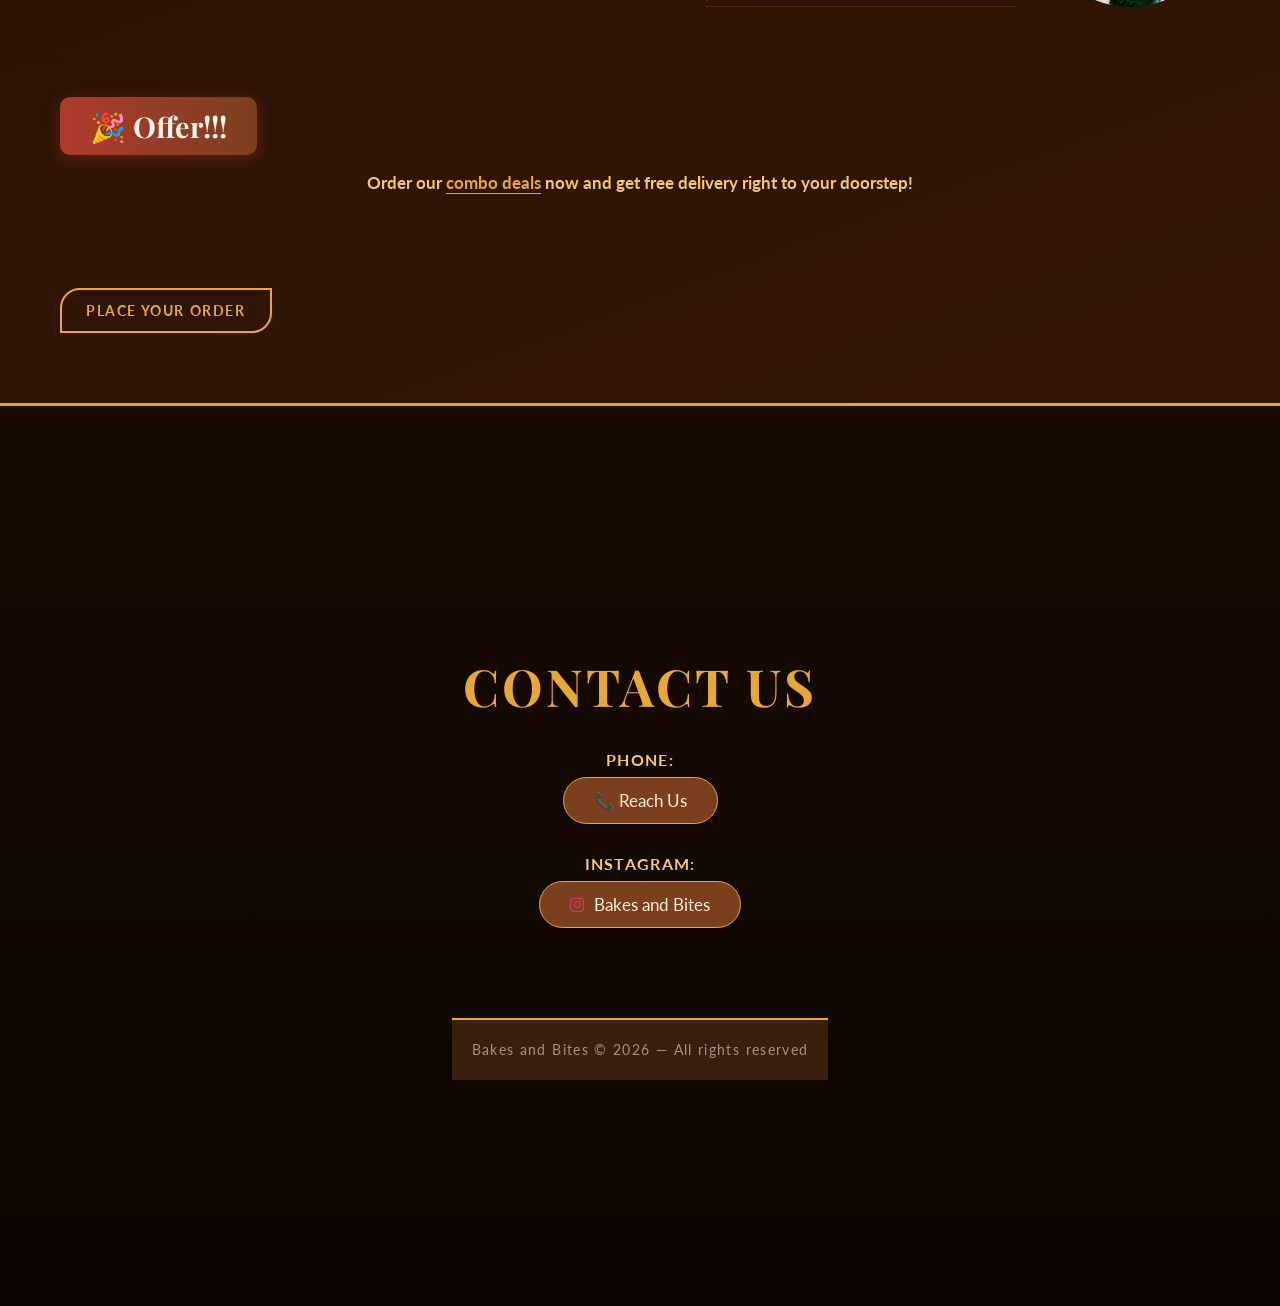
==== commit ce9fec73: "Add files via upload" ====
--- a/index.html
+++ b/index.html
@@ -5,6 +5,7 @@
   <meta name="viewport" content="width=device-width, initial-scale=1.0">
   <title>Bakes and Bites</title>
   <link rel="stylesheet" href="style.css">
+  <link rel="stylesheet" href="https://cdnjs.cloudflare.com/ajax/libs/font-awesome/6.5.0/css/all.min.css">
 </head>
 <body>
 
@@ -159,10 +160,9 @@
     <a href="tel:+254110537670">📞 Reach Us</a>
 
     <p>Instagram:</p>
-    <a href="https://www.instagram.com/mecky_mehra" target="_blank">
-      📸 @Bakes and Bites
-    </a>
-
+<a href="https://www.instagram.com/mecky_mehra" target="_blank">
+  <i class="fa-brands fa-instagram"></i> Bakes and Bites
+</a>
     <footer>Bakes and Bites &copy; 2026 &mdash; All rights reserved</footer>
   </section>
 
--- a/style.css
+++ b/style.css
@@ -364,6 +364,11 @@
   box-shadow: 0 6px 18px rgba(232, 168, 56, 0.35);
 }
 
+i {
+  color: #E1306C; /* Instagram color */
+  margin-right: 5px;
+}
+
 /* =============================================
    FOOTER
    ============================================= */
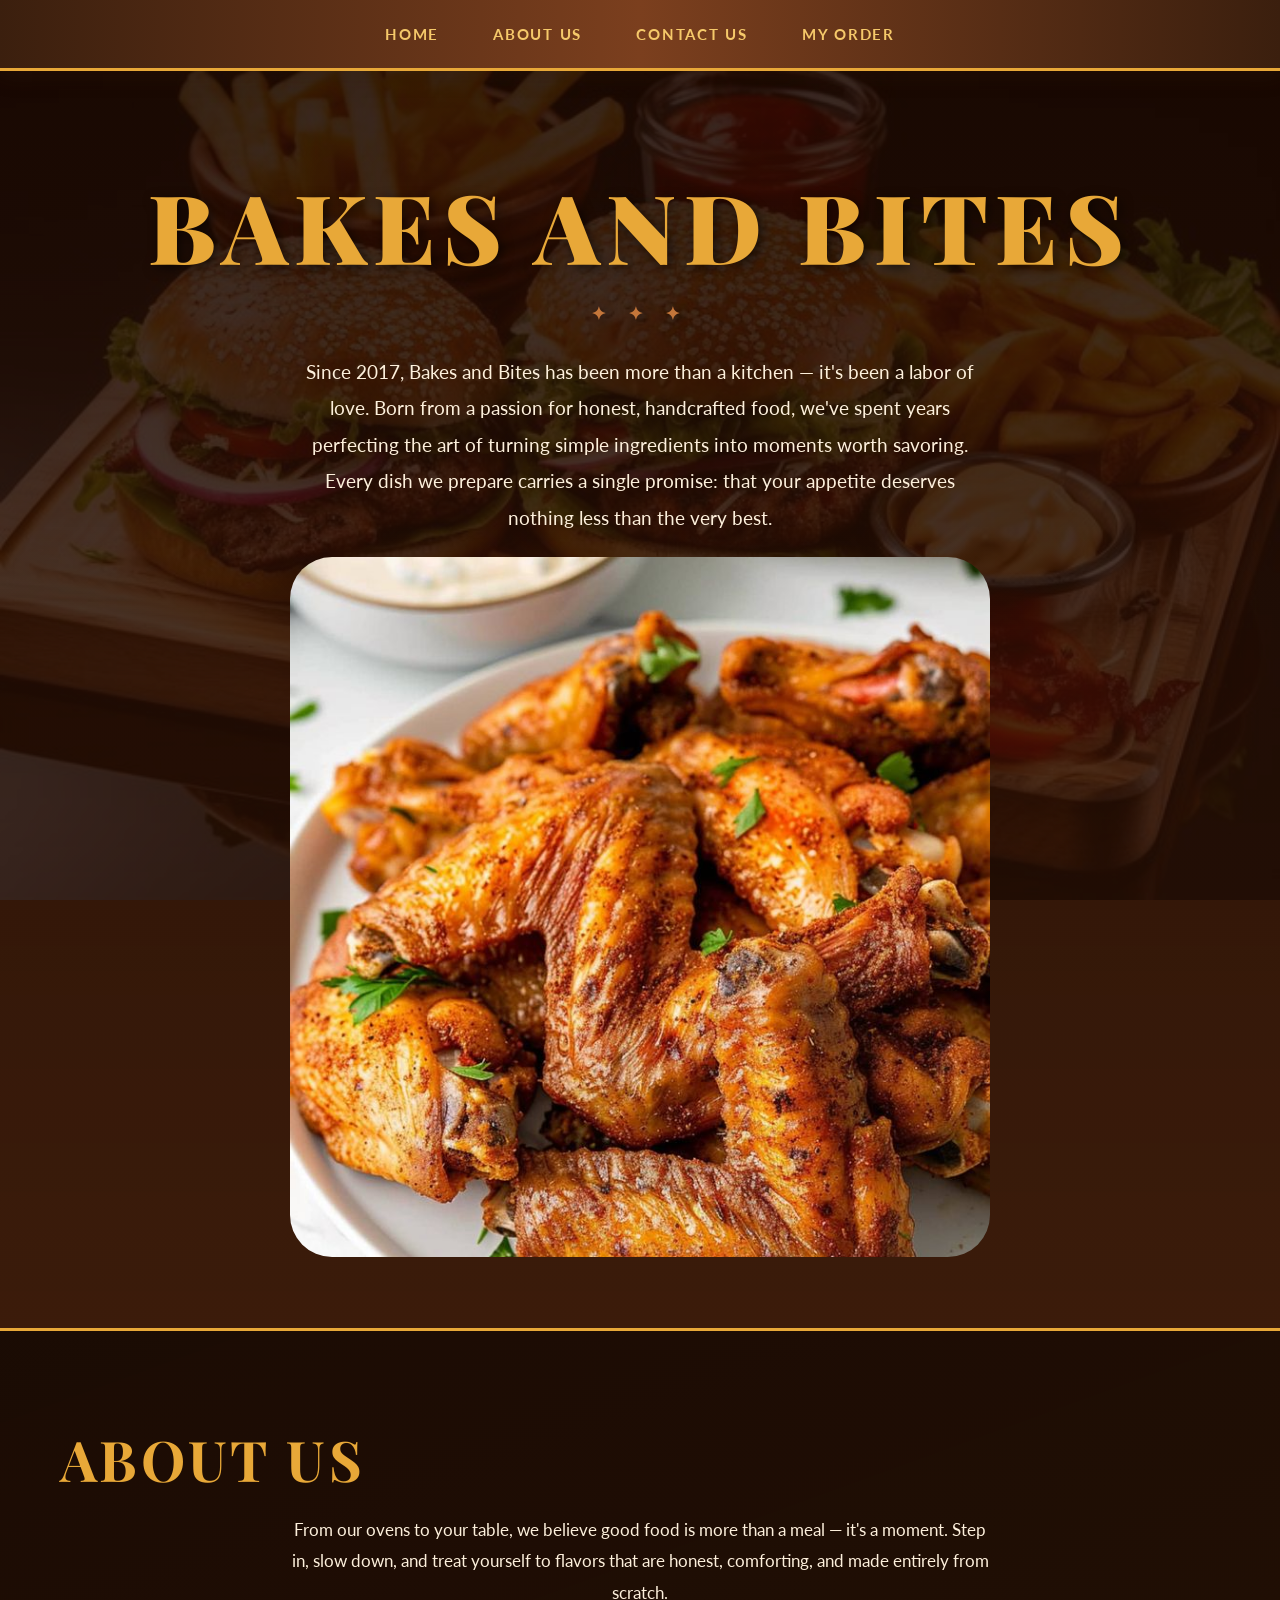
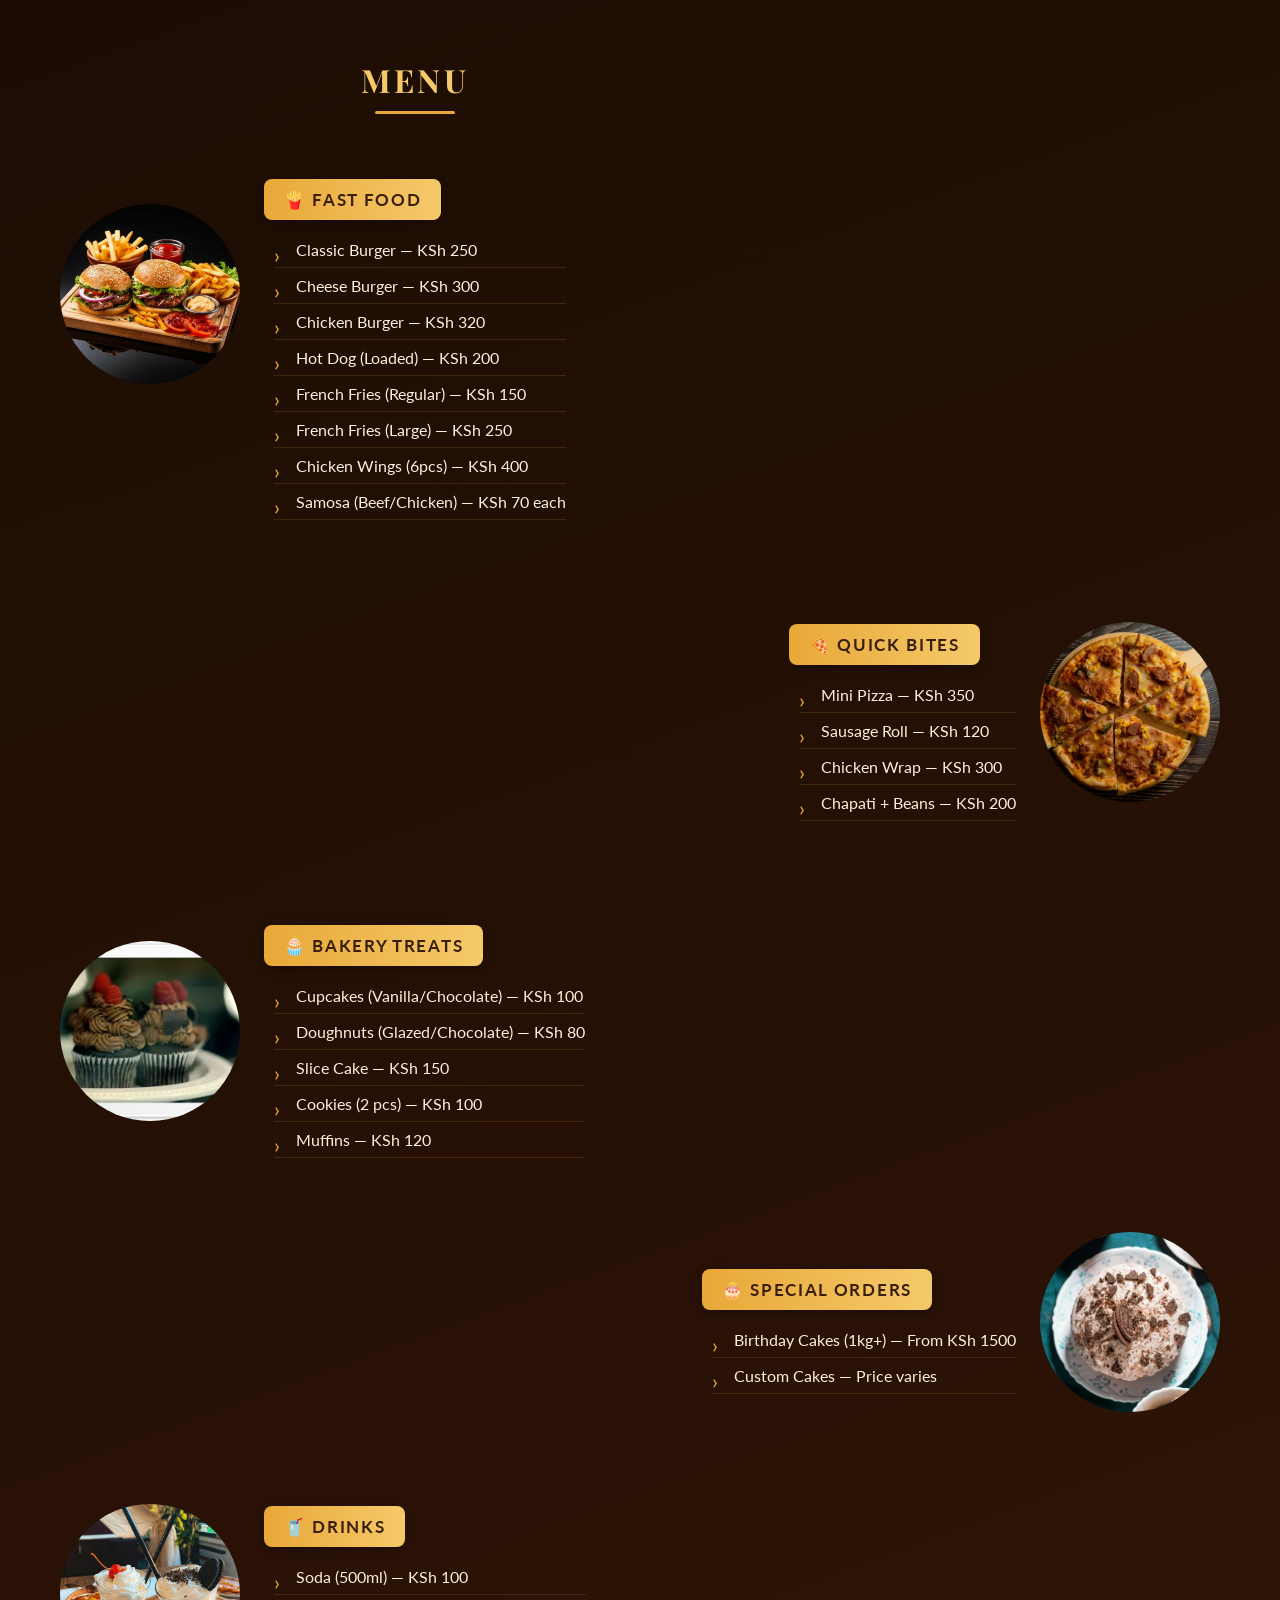
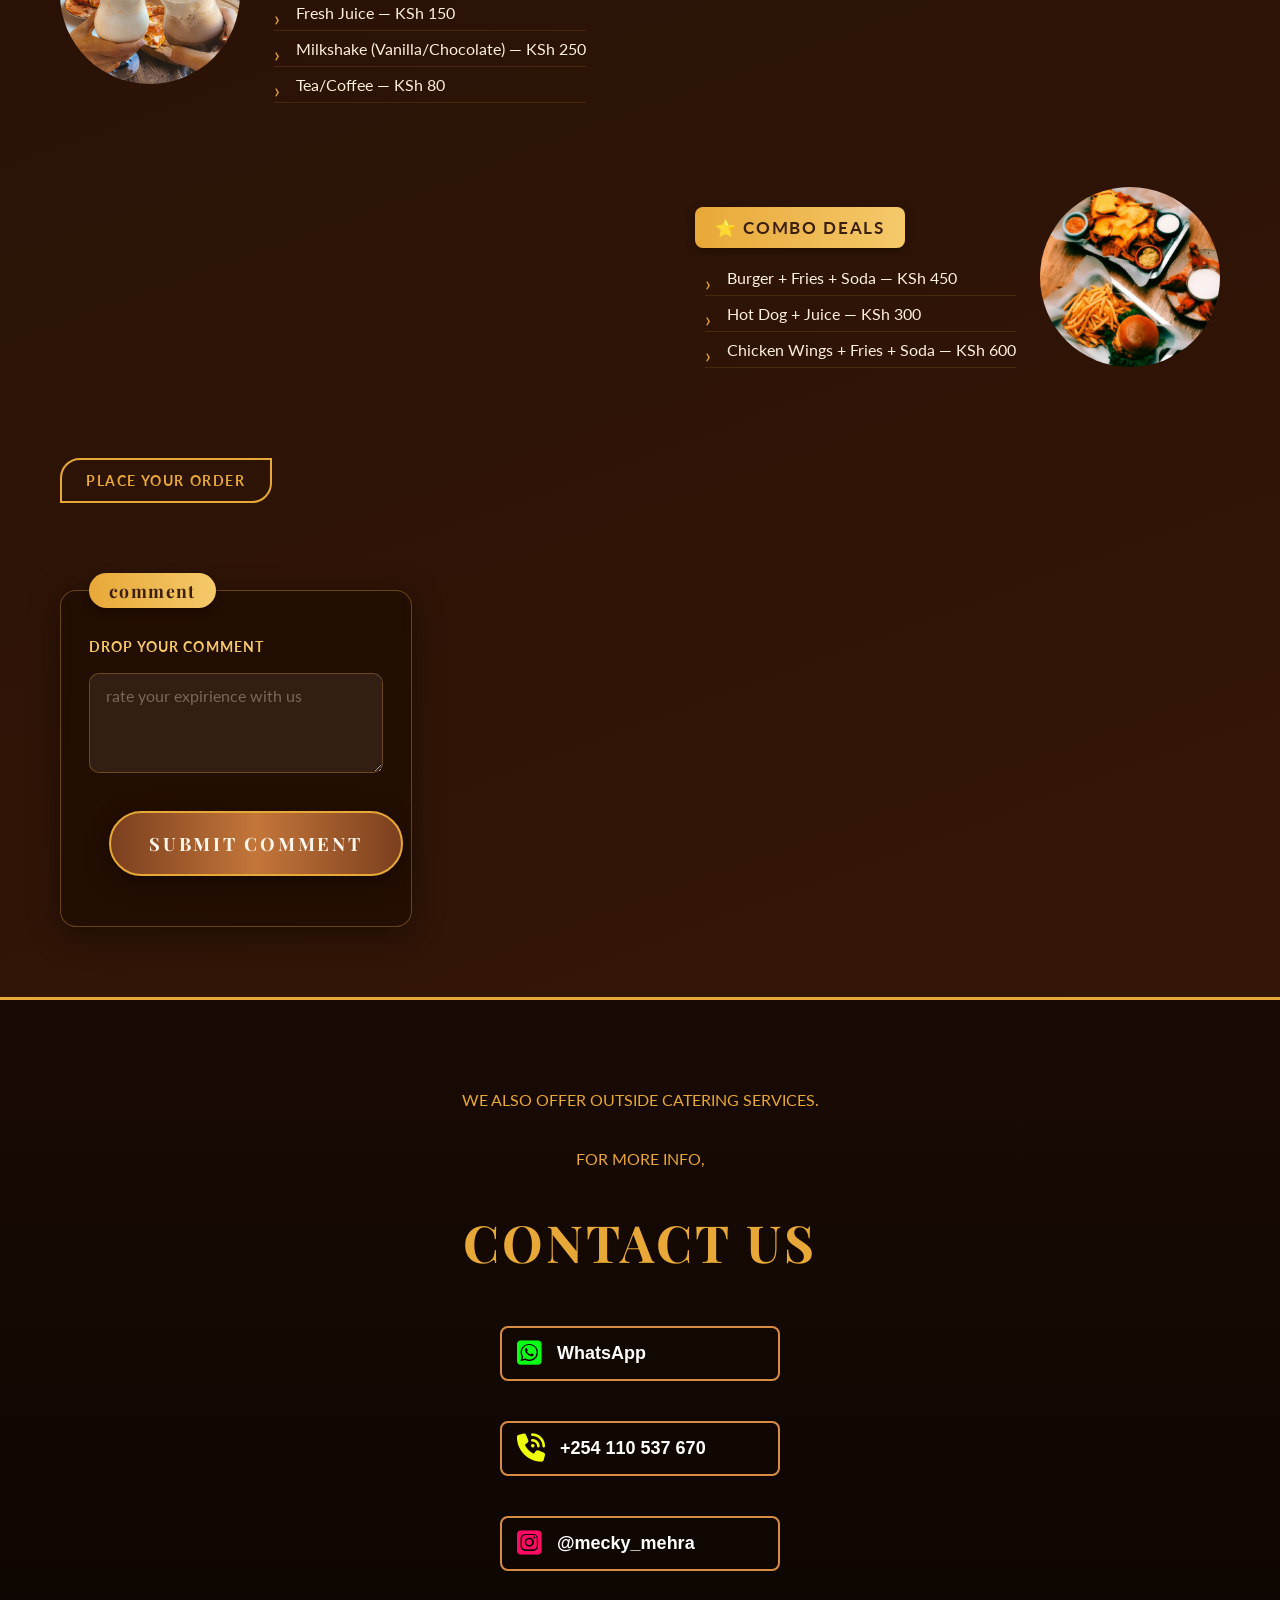
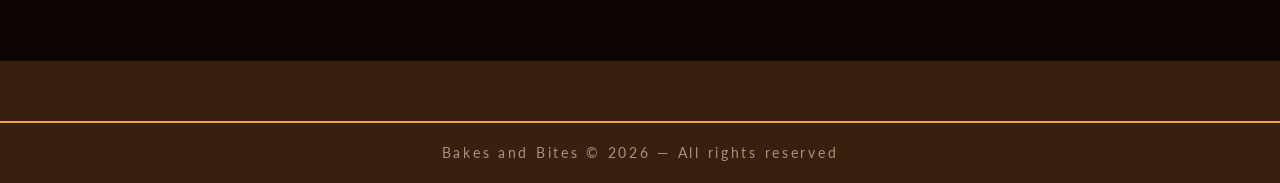
==== commit a7ca8b97: "Add files via upload" ====
--- a/index.html
+++ b/index.html
@@ -4,7 +4,7 @@
   <meta charset="UTF-8">
   <meta name="viewport" content="width=device-width, initial-scale=1.0">
   <title>Bakes and Bites</title>
-  <link rel="stylesheet" href="style.css">
+  <link rel="stylesheet" href="body.css">
   <link rel="stylesheet" href="https://cdnjs.cloudflare.com/ajax/libs/font-awesome/6.5.0/css/all.min.css">
 </head>
 <body>
@@ -28,6 +28,26 @@
   prepare carries a single promise: that your appetite deserves 
   nothing less than the very best.
 </p>
+ <div class="slider">
+  <img src="Chickenwings.jpg" class="slide slide-active">
+  <img src="Frenchfries.jpg" class="slide">
+  <img src="Pizza.jpg" class="slide">
+  <img src="Sausageroll2.jpg" class="slide">
+  <img src="Cupcakes.jpg" class="slide">
+  <img src="Bcake.jpg" class="slide">
+  <img src="Slice-cake1.jpg" class="slide">
+  <img src="Slice-cake2.jpg" class="slide">
+  <img src="Cookies.jpg" class="slide">
+  <img src="Freshjuice.jpg" class="slide">
+  <img src="Milkshake.jpg" class="slide">
+  <img src="Chickenfries.jpg" class="slide">
+  <img src="Friesandsoda.jpg" class="slide">
+  <img src="Ugalifish.jpg"  class="slide">
+  <img src="Ricebeef.jpg" class="slide">
+  <img src="Ricebeans.jpg"  class="slide">
+  <img src="Chapatibeans.jpg" class="slide">
+  <img src="Beefstew.jpg" class="slide">
+ </div>
   </section>
 
   <!-- PAGE 2: About + Menu -->
@@ -142,29 +162,51 @@
 
 </div>
 
-    <h2 class="offer-heading">🎉 Offer!!!</h2>
-    <p>
-      <strong>Order our <span>combo deals</span> now and get free
-      delivery right to your doorstep!</strong>
-    </p>
+    
+
 <div id="order-now">
   <a href="order.html" target="_blank">place Your Order</a>
 </div>  
+
+<fieldset >
+    <legend>comment</legend>
+    <label for="notes">Drop your comment</label>
+    <textarea id="notes" name="notes" placeholder="rate your expirience with us"></textarea>
+   <button type="submit" class="submit-btn" id="comment-btn">Submit comment</button>
+  </fieldset>
+    
 </section>
 
   <!-- PAGE 3: Contact -->
   <section id="contact">
+    <p>We also offer outside catering services.</p>
+    <p>For more info,</p>
+
     <h1>CONTACT US</h1>
 
-    <p>Phone:</p>
-    <a href="tel:+254110537670">📞 Reach Us</a>
-
-    <p>Instagram:</p>
-<a href="https://www.instagram.com/mecky_mehra" target="_blank">
-  <i class="fa-brands fa-instagram"></i> Bakes and Bites
-</a>
+    <div class="contact-box">
+        <a href="https://wa.me/254110537670" target="_blank">
+            <i class="fa-brands fa-square-whatsapp"></i>
+        </a>
+        <span>WhatsApp</span>
+    </div>
+
+    <div class="contact-box">
+        <a href="tel:+254110537670">
+            <i class="fa-solid fa-phone-volume"></i>
+        </a>
+        <span>+254 110 537 670</span>
+    </div>
+
+    <div class="contact-box">
+        <a href="https://www.instagram.com/mecky_mehra" target="_blank">
+            <i class="fa-brands fa-square-instagram"></i>
+        </a>
+        <span>@mecky_mehra</span>
+    </div>
+</section>
     <footer>Bakes and Bites &copy; 2026 &mdash; All rights reserved</footer>
   </section>
-
+    <script src="slider.js"></script>
 </body>
 </html>
--- a/body.css
+++ b/body.css
@@ -0,0 +1,902 @@
+/* =============================================
+   BAKES AND BITES — style.css
+   Shared styles for index.html + order.html
+   ============================================= */
+
+@import url('https://fonts.googleapis.com/css2?family=Playfair+Display:wght@400;700;900&family=Lato:wght@300;400;700&display=swap');
+
+/* --- CSS Variables --- */
+:root {
+  --cream:       #fdf6ec;
+  --warm-white:  #fff8f0;
+  --brown-dark:  #3b1f0e;
+  --brown-mid:   #7b3f1e;
+  --brown-light: #c4763a;
+  --gold:        #e8a838;
+  --gold-light:  #f5c96a;
+  --red-accent:  #b03a2e;
+  --text-dark:   #2c1a0e;
+  --text-light:  #fdf0dc;
+  --shadow:      rgba(59, 31, 14, 0.25);
+}
+
+/* --- Reset --- */
+*, *::before, *::after {
+  margin: 0;
+  padding: 0;
+  box-sizing: border-box;
+}
+
+html {
+  scroll-behavior: smooth;
+  font-size: 16px;
+}
+
+body {
+  font-family: 'Lato', sans-serif;
+  color: var(--text-light);
+  background-color: var(--brown-dark);
+  background-image: url(fastfoods.webp),
+    linear-gradient(135deg, #1a0a02 0%, #3b1f0e 100%);
+  background-size: cover;
+  background-attachment: fixed;
+  background-position: center;
+}
+
+/* Dark overlay over background image */
+body::before {
+  content: '';
+  position: fixed;
+  inset: 0;
+  background: rgba(20, 8, 2, 0.55);
+  z-index: 0;
+  pointer-events: none;
+}
+
+/* Sit above the overlay */
+nav, section, header, form, footer, .menu-section {
+  position: relative;
+  z-index: 1;
+}
+
+/*slider effect*/
+.slider {
+  position: relative;
+  width: 100%;
+  max-width: 700px;
+  aspect-ratio: 4/4;
+  margin: 1px;
+  overflow: hidden;
+  border-radius: 42px;
+  
+}
+
+.slide {
+  position: absolute;
+  top: 0;
+  left: 0;
+  width: 100%;
+  height: 100%;
+  object-fit: cover;
+  object-position: center;
+  transform: translateX(100%);
+  transition: transform 0.6s ease;
+}
+
+.slide-active {
+ transform: translateX(0);
+}
+
+.slide-exit{
+  transform: translateX(-100%);
+}
+
+/* =============================================
+   NAVIGATION
+   ============================================= */
+nav {
+  position: sticky;
+  top: 0;
+  z-index: 100;
+  display: flex;
+  justify-content: center;
+  align-items: center;
+  flex-wrap: wrap;
+  gap: 8px;
+  padding: 14px 30px;
+  background: linear-gradient(90deg, var(--brown-dark), var(--brown-mid), var(--brown-dark));
+  border-bottom: 3px solid var(--gold);
+  box-shadow: 0 4px 20px var(--shadow);
+}
+
+nav a {
+  color: var(--gold-light);
+  font-family: 'Lato', sans-serif;
+  font-weight: 700;
+  font-size: 0.92rem;
+  letter-spacing: 0.12em;
+  text-transform: uppercase;
+  text-decoration: none;
+  padding: 10px 22px;
+  border-radius: 30px;
+  border: 1.5px solid transparent;
+  transition: all 0.3s ease;
+}
+
+nav a:hover,
+nav a.active {
+  background-color: var(--gold);
+  color: var(--brown-dark);
+  border-color: var(--gold);
+  transform: translateY(-2px);
+  box-shadow: 0 4px 12px rgba(232, 168, 56, 0.4);
+}
+
+/* =============================================
+   SECTIONS (index.html pages)
+   ============================================= */
+section {
+  
+  padding: 90px 60px 70px;
+  display: flex;
+  flex-direction: column;
+  justify-content: center; 
+  top: 0;
+  overflow:  hidden;
+  transition:
+  transform 0.5s ease,box-shadow 0.5s ease;
+}
+
+section:hover{
+  transform:translateY(-3px );
+}
+
+/* HOME */
+#home {
+  text-align: center;
+  align-items: center;
+  background: linear-gradient(180deg,
+    rgba(30, 10, 2, 0.72) 0%,
+    rgba(60, 25, 8, 0.52) 100%);
+  border-bottom: 3px solid var(--gold);
+
+}
+
+#home h1 {
+  font-family: 'Playfair Display', serif;
+  font-size: clamp(3rem, 8vw, 6rem);
+  font-weight: 900;
+  color: var(--gold);
+  letter-spacing: 0.08em;
+  text-shadow: 3px 3px 12px rgba(0,0,0,0.6);
+  margin-bottom: 30px;
+  animation: fadeDown 1s ease both;
+}
+
+#home h1::after {
+  content: '✦  ✦  ✦';
+  display: block;
+  font-size: 1.1rem;
+  color: var(--brown-light);
+  margin-top: 12px;
+  letter-spacing: 0.5em;
+}
+
+#home p {
+  font-size: clamp(1rem, 2vw, 1.2rem);
+  color: var(--text-light);
+  max-width: 680px;
+  line-height: 1.9;
+  margin-bottom: 20px;
+  animation: fadeUp 1.2s ease both;
+}
+
+/* ABOUT */
+#about {
+  background: linear-gradient(160deg,
+    rgba(20, 8, 2, 0.82) 0%,
+    rgba(50, 20, 5, 0.75) 100%);
+  border-bottom: 3px solid var(--gold);
+  align-items: flex-start;
+}
+
+#about > h1 {
+  font-family: 'Playfair Display', serif;
+  font-size: clamp(2.2rem, 5vw, 3.5rem);
+  color: var(--gold);
+  text-align: center;
+  margin-bottom: 18px;
+  letter-spacing: 0.06em;
+}
+
+#about > p {
+  color: var(--text-light);
+  font-size: 1.05rem;
+  max-width: 700px;
+  line-height: 1.85;
+  text-align: center;
+  margin: 0 auto 50px;
+}
+
+/* Menu heading (h2 inside #about but not the offer) */
+#about h2:not(.offer-heading) {
+  font-family: 'Playfair Display', serif;
+  font-size: 2rem;
+  color: var(--gold-light);
+  text-align: center;
+  margin-bottom: 35px;
+  letter-spacing: 0.1em;
+}
+
+.menu-row{
+    display: flex;
+    align-items: center;
+    gap: 24px;
+    margin-bottom: 40px;
+    flex-direction: row;
+}
+
+.menu-img-wrapper{
+    width: 180px;
+    height: 180px;
+    border-radius: 150px;
+    border:12px var(--gold);
+    flex-shrink:0;
+    overflow: hidden;
+}
+
+.menu-img-wrapper img{
+    width: 100%;
+    height: 100%;
+     object-fit: cover;
+}
+
+#menu{
+    width: 100%;
+    display: flex;
+    flex-direction: column;
+    gap: 24px;
+}
+.menu-row.reverse{
+    flex-direction: row-reverse;
+    align-items: center;
+}
+
+
+#about h2:not(.offer-heading)::after {
+  content: '';
+  display: block;
+  width: 80px;
+  height: 3px;
+  background: var(--gold);
+  margin: 10px auto 0;
+  border-radius: 2px;
+}
+
+/* Offer banner */
+.offer-heading {
+  font-family: 'Playfair Display', serif;
+  font-size: 1.8rem;
+  color: var(--cream) !important;
+  background: linear-gradient(90deg, var(--red-accent), var(--brown-mid));
+  display: inline-block;
+  padding: 10px 30px;
+  border-radius: 10px;
+  margin-top: 40px;
+  margin-bottom: 12px;
+  box-shadow: 0 4px 16px rgba(176, 58, 46, 0.4);
+}
+
+#about p strong { color: var(--gold-light); }
+#about p span {
+  color: var(--gold);
+  font-weight: 700;
+  text-decoration: underline;
+  text-underline-offset: 4px;
+}
+
+/* Open Order form */
+#order-now a{
+  display: inline-block;
+  margin-top: 40px;
+  margin-bottom: 70px;
+  color: var(--gold);
+  font-weight: 700;
+  text-decoration: none;
+  letter-spacing: 0.1rem;
+  text-transform: uppercase;
+  font-size: 0.9rem;
+  border: 2px solid var(--gold);
+  padding: 12px 24px;
+  border-top-left-radius: 20px;
+  border-bottom-right-radius: 20px;
+  transition: all 0.3s ease-in;
+}
+
+#order-now a:hover{
+  background: var(--gold);
+  color: var(--brown-dark);
+}
+/* Category h3 headings */
+h3 {
+  font-family: 'Lato', sans-serif;
+  font-size: 1.05rem;
+  font-weight: 700;
+  letter-spacing: 0.1em;
+  text-transform: uppercase;
+  color: var(--brown-dark);
+  background: linear-gradient(90deg, var(--gold), var(--gold-light));
+  padding: 10px 20px;
+  border-radius: 8px;
+  margin: 30px 0 12px;
+  display: inline-block;
+  box-shadow: 0 3px 10px rgba(0,0,0,0.3);
+}
+
+/* Menu lists */
+ul {
+  list-style: none;
+  margin-bottom: 10px;
+  padding-left: 10px;
+}
+
+ul li {
+  color: var(--text-light);
+  font-size: 1rem;
+  padding: 8px 0 8px 22px;
+  border-bottom: 1px solid rgba(232, 168, 56, 0.15);
+  position: relative;
+  transition: color 0.2s;
+}
+
+ul li::before {
+  content: '›';
+  position: absolute;
+  left: 0;
+  color: var(--gold);
+  font-size: 1.3rem;
+  line-height: 1.4;
+}
+
+ul li:hover { color: var(--gold-light); }
+
+/* CONTACT */
+#contact {
+  text-align: center;
+  align-items: center;
+  background: linear-gradient(180deg,
+    rgba(20, 8, 2, 0.85) 0%,
+    rgba(10, 4, 1, 0.95) 100%);
+}
+
+#contact p{
+  color: var(--gold);
+  text-transform: uppercase;
+  margin-bottom: 40px;
+}
+#contact h1 {
+  font-family: 'Playfair Display', serif;
+  font-size: clamp(2rem, 5vw, 3.2rem);
+  color: var(--gold);
+  margin-bottom: 30px;
+  letter-spacing: 0.06em;
+}
+
+
+
+.contact-box:hover {
+  background: var(--gold);
+  color: var(--brown-dark);
+  transform: translateY(-2px);
+  box-shadow: 0 6px 18px rgba(232, 168, 56, 0.35);
+  cursor: pointer;
+}
+
+.contact-box{
+    width: 280px;
+    height: 55px;
+    border: 2px solid #d88b43;
+    border-radius: 8px;
+
+    display: flex;
+    align-items: center;
+
+    gap: 15px;
+    padding: 0 15px;
+    margin: 20px auto;
+}
+
+.contact-box i{
+    font-size: 28px;
+}
+
+.fa-square-whatsapp{
+    color: rgb(10, 255, 22);
+}
+
+.fa-phone-volume{
+    color: rgb(239, 255, 10);
+}
+
+.fa-square-instagram{
+    color: rgb(255, 10, 100);
+}
+
+.contact-box span{
+    font-size: 18px;
+    font-weight: 600;
+    color: white;
+}
+
+
+/*===========================================
+   FOOTER
+   ============================================= */
+footer {
+  position: relative;
+  z-index: 1;
+  background: var(--brown-dark);
+  color: rgba(253, 240, 220, 0.55);
+  text-align: center;
+  font-size: 0.85rem;
+  letter-spacing: 0.2em;
+  padding: 22px 20px;
+  border-top: 2px solid var(--gold);
+  margin-top: 60px;
+}
+
+/* =============================================
+   ORDER PAGE — header
+   ============================================= */
+header {
+  text-align: center;
+  padding: 60px 20px 40px;
+}
+
+header h1 {
+  font-family: 'Playfair Display', serif;
+  font-size: clamp(2.4rem, 6vw, 4rem);
+  font-weight: 900;
+  color: var(--gold);
+  letter-spacing: 0.08em;
+  text-shadow: 2px 2px 12px rgba(0,0,0,0.6);
+  animation: fadeDown 0.9s ease both;
+}
+
+header h1::after {
+  content: '✦  ✦  ✦';
+  display: block;
+  font-size: 1rem;
+  color: var(--gold-light);
+  margin-top: 10px;
+  letter-spacing: 0.5em;
+}
+
+header p {
+  color: var(--gold-light);
+  font-size: 1.05rem;
+  margin-top: 16px;
+  opacity: 0.85;
+  animation: fadeUp 1s ease both;
+}
+
+/* =============================================
+   ORDER PAGE — form
+   ============================================= */
+form {
+  max-width: 720px;
+  margin: 0 auto;
+  padding: 0 20px 60px;
+  display: flex;
+  flex-direction: column;
+  gap: 32px;
+}
+
+fieldset {
+  border: 1.5px solid rgba(232, 168, 56, 0.35);
+  border-radius: 16px;
+  padding: 30px 28px;
+  background: rgba(30, 12, 3, 0.65);
+  backdrop-filter: blur(6px);
+  box-shadow: 0 8px 32px rgba(0,0,0,0.4);
+  display: flex;
+  flex-direction: column;
+  gap: 18px;
+  animation: fadeUp 0.8s ease both;
+}
+
+legend {
+  font-family: 'Playfair Display', serif;
+  font-size: 1.1rem;
+  font-weight: 700;
+  color: var(--brown-dark);
+  background: linear-gradient(90deg, var(--gold), var(--gold-light));
+  padding: 6px 20px;
+  border-radius: 20px;
+  letter-spacing: 0.08em;
+  box-shadow: 0 3px 10px rgba(0,0,0,0.3);
+}
+
+.menu-section {
+  background: rgba(30, 12, 3, 0.65);
+  border: 1.5px solid rgba(232, 168, 56, 0.35);
+  border-radius: 16px;
+  padding: 30px 28px;
+  backdrop-filter: blur(6px);
+  box-shadow: 0 8px 32px rgba(0,0,0,0.4);
+  display: flex;
+  flex-direction: column;
+  gap: 20px;
+  animation: fadeUp 1s ease both;
+}
+
+.menu-section h2 {
+  font-family: 'Playfair Display', serif;
+  font-size: 1.6rem;
+  color: var(--gold);
+  text-align: center;
+  letter-spacing: 0.1em;
+  margin-bottom: 6px;
+}
+
+.menu-section h2::after {
+  content: '';
+  display: block;
+  width: 60px;
+  height: 2px;
+  background: var(--gold);
+  margin: 8px auto 0;
+  border-radius: 2px;
+}
+
+.menu-group {
+  display: flex;
+  flex-direction: column;
+  gap: 7px;
+}
+
+.category-label {
+  font-size: 0.78rem;
+  font-weight: 700;
+  letter-spacing: 0.18em;
+  text-transform: uppercase;
+  color: var(--brown-dark);
+  background: linear-gradient(90deg, var(--gold), var(--gold-light));
+  display: inline-block;
+  padding: 5px 14px;
+  border-radius: 20px;
+  width: fit-content;
+  box-shadow: 0 2px 8px rgba(0,0,0,0.25);
+}
+
+label {
+  font-size: 0.88rem;
+  font-weight: 700;
+  letter-spacing: 0.08em;
+  color: var(--gold-light);
+  text-transform: uppercase;
+}
+
+input[type="text"],
+input[type="email"],
+input[type="tel"],
+input[type="number"] {
+  width: 100%;
+  padding: 13px 16px;
+  border-radius: 10px;
+  border: 1.5px solid rgba(232, 168, 56, 0.3);
+  background: rgba(255, 248, 235, 0.07);
+  color: var(--text-light);
+  font-family: 'Lato', sans-serif;
+  font-size: 0.97rem;
+  outline: none;
+  transition: border-color 0.3s, box-shadow 0.3s, background 0.3s;
+}
+
+input::placeholder { color: rgba(253, 240, 220, 0.35); }
+
+input:focus {
+  border-color: var(--gold);
+  background: rgba(255, 248, 235, 0.12);
+  box-shadow: 0 0 0 3px rgba(232, 168, 56, 0.2);
+}
+
+select {
+  width: 100%;
+  padding: 13px 16px;
+  border-radius: 10px;
+  border: 1.5px solid rgba(232, 168, 56, 0.3);
+  background: rgba(30, 10, 2, 0.85);
+  color: var(--text-light);
+  font-family: 'Lato', sans-serif;
+  font-size: 0.97rem;
+  outline: none;
+  cursor: pointer;
+  appearance: none;
+  background-image: url("data:image/svg+xml,%3Csvg xmlns='http://www.w3.org/2000/svg' width='12' height='8' viewBox='0 0 12 8'%3E%3Cpath d='M1 1l5 5 5-5' stroke='%23e8a838' stroke-width='2' fill='none' stroke-linecap='round'/%3E%3C/svg%3E");
+  background-repeat: no-repeat;
+  background-position: right 16px center;
+  padding-right: 40px;
+  transition: border-color 0.3s, box-shadow 0.3s;
+}
+
+select:focus {
+  border-color: var(--gold);
+  box-shadow: 0 0 0 3px rgba(232, 168, 56, 0.2);
+}
+
+select option {
+  background: var(--brown-dark);
+  color: var(--text-light);
+
+}
+
+select option::hover{
+  background: var(--gold);
+  color: var(--brown-dark);
+  transform: translateY(-2px);
+  box-shadow: 0 6px 18px rgba(232, 168, 56, 0.35);
+}
+  
+
+
+
+.qty-row {
+  display: flex;
+  align-items: center;
+  gap: 12px;
+}
+
+.qty-row select { flex: 1; }
+
+.qty-label {
+  color: var(--gold-light);
+  font-size: 0.82rem;
+  font-weight: 700;
+  letter-spacing: 0.06em;
+  white-space: nowrap;
+}
+
+.qty-input {
+  width: 70px !important;
+  text-align: center;
+  padding: 13px 8px !important;
+}
+
+textarea {
+  width: 100%;
+  max-width: 100%;
+  box-sizing: border-box;
+  resize: vertical;
+  padding: 13px 16px;
+  border-radius: 10px;
+  border: 1.5px solid rgba(232, 168, 56, 0.3);
+  background: rgba(255, 248, 235, 0.07);
+  color: var(--text-light);
+  font-family: 'Lato', sans-serif;
+  font-size: 0.97rem;
+  resize: vertical;
+  min-height: 100px;
+  outline: none;
+  transition: border-color 0.3s, box-shadow 0.3s;
+}
+
+textarea::placeholder { color: rgba(253, 240, 220, 0.35); }
+
+textarea:focus {
+  border-color: var(--gold);
+  box-shadow: 0 0 0 3px rgba(232, 168, 56, 0.2);
+}
+
+#comment-btn{
+  margin: 20px;
+  size: 10px;
+}
+.submit-btn {
+  display: block;
+  width: 100%;
+  padding: 18px;
+  background: linear-gradient(90deg, var(--brown-mid), var(--brown-light), var(--brown-mid));
+  color: var(--cream);
+  font-family: 'Playfair Display', serif;
+  font-size: 1.15rem;
+  font-weight: 700;
+  letter-spacing: 0.15em;
+  text-transform: uppercase;
+  border: 2px solid var(--gold);
+  border-radius: 50px;
+  cursor: pointer;
+  transition: all 0.3s ease;
+  box-shadow: 0 6px 24px rgba(0,0,0,0.4);
+}
+
+.submit-btn:hover {
+  background: linear-gradient(90deg, var(--gold), var(--gold-light), var(--gold));
+  color: var(--brown-dark);
+  transform: translateY(-3px);
+  box-shadow: 0 10px 30px rgba(232,168,56,0.4);
+}
+
+.submit-btn:active { transform: translateY(0); }
+
+/* =============================================
+   ANIMATIONS
+   ============================================= */
+@keyframes fadeDown {
+  from { opacity: 0; transform: translateY(-30px); }
+  to   { opacity: 1; transform: translateY(0); }
+}
+
+@keyframes fadeUp {
+  from { opacity: 0; transform: translateY(30px); }
+  to   { opacity: 1; transform: translateY(0); }
+}
+
+/* =============================================
+   RESPONSIVE — Mobile
+   ============================================= */
+@media (max-width: 600px) {
+  section { padding: 80px 24px 50px; }
+
+  nav {
+    gap: 6px;
+    padding: 12px 16px;
+  }
+
+  nav a {
+    font-size: 0.8rem;
+    padding: 8px 12px;
+  }
+
+  h3 { font-size: 0.95rem; }
+
+  .qty-row {
+    flex-direction: column;
+    align-items: stretch;
+  }
+
+  .qty-input { width: 100% !important; }
+
+  fieldset, .menu-section { padding: 22px 18px; }
+}
+
+
+/* =============================================
+   CART + LIVE CALCULATOR
+   ============================================= */
+.total-section {
+  background: rgba(30, 12, 3, 0.75);
+  border: 2px solid var(--gold);
+  border-radius: 16px;
+  padding: 28px;
+  display: flex;
+  flex-direction: column;
+  gap: 16px;
+  backdrop-filter: blur(6px);
+  box-shadow: 0 8px 32px rgba(0, 0, 0, 0.4);
+  animation: fadeUp 1s ease both;
+}
+
+.total-label {
+  font-family: 'Playfair Display', serif;
+  font-size: 1.1rem;
+  font-weight: 700;
+  color: var(--brown-dark);
+  background: linear-gradient(90deg, var(--gold), var(--gold-light));
+  padding: 6px 20px;
+  border-radius: 20px;
+  letter-spacing: 0.08em;
+  width: fit-content;
+  box-shadow: 0 3px 10px rgba(0, 0, 0, 0.3);
+}
+
+/* Cart list container */
+#cart-list {
+  display: flex;
+  flex-direction: column;
+  gap: 10px;
+  min-height: 48px;
+}
+
+.cart-empty {
+  color: rgba(253, 240, 220, 0.4);
+  font-size: 0.9rem;
+  text-align: center;
+  font-style: italic;
+  padding: 10px 0;
+}
+
+/* Each item row in the cart */
+.cart-item {
+  display: flex;
+  justify-content: space-between;
+  align-items: center;
+  background: rgba(255, 248, 235, 0.05);
+  border: 1px solid rgba(232, 168, 56, 0.15);
+  border-radius: 10px;
+  padding: 10px 16px;
+  gap: 12px;
+  animation: fadeUp 0.3s ease both;
+}
+
+.cart-item-name {
+  color: var(--text-light);
+  font-size: 0.92rem;
+  flex: 1;
+}
+
+.cart-item-qty {
+  color: var(--gold-light);
+  font-size: 0.82rem;
+  background: rgba(232, 168, 56, 0.12);
+  padding: 3px 10px;
+  border-radius: 20px;
+  white-space: nowrap;
+}
+
+.cart-item-price {
+  color: var(--gold);
+  font-weight: 700;
+  font-size: 0.95rem;
+  white-space: nowrap;
+}
+
+.cart-item-custom {
+  color: var(--gold-light);
+  font-size: 0.82rem;
+  font-style: italic;
+}
+
+/* Divider line */
+.cart-divider {
+  height: 1px;
+  background: linear-gradient(90deg,
+    transparent,
+    rgba(232, 168, 56, 0.5),
+    transparent);
+  margin: 4px 0;
+}
+
+/* Total row */
+.cart-total-row {
+  display: flex;
+  justify-content: space-between;
+  align-items: center;
+  gap: 16px;
+}
+
+.cart-total-text {
+  font-family: 'Playfair Display', serif;
+  font-size: 1rem;
+  color: var(--gold-light);
+  letter-spacing: 0.08em;
+  text-transform: uppercase;
+}
+
+#display {
+  padding: 12px 20px;
+  border-radius: 10px;
+  border: 2px solid var(--gold);
+  background: rgba(0, 0, 0, 0.35);
+  color: var(--gold);
+  font-family: 'Playfair Display', serif;
+  font-size: 1.5rem;
+  font-weight: 700;
+  letter-spacing: 0.06em;
+  text-align: center;
+  width: auto;
+  min-width: 180px;
+  cursor: default;
+  opacity: 1;
+}
+
+#display:disabled { opacity: 1; }
+
+.total-note {
+  font-size: 0.82rem;
+  color: var(--gold-light);
+  text-align: center;
+  letter-spacing: 0.06em;
+  opacity: 0.7;
+  min-height: 18px;
+}
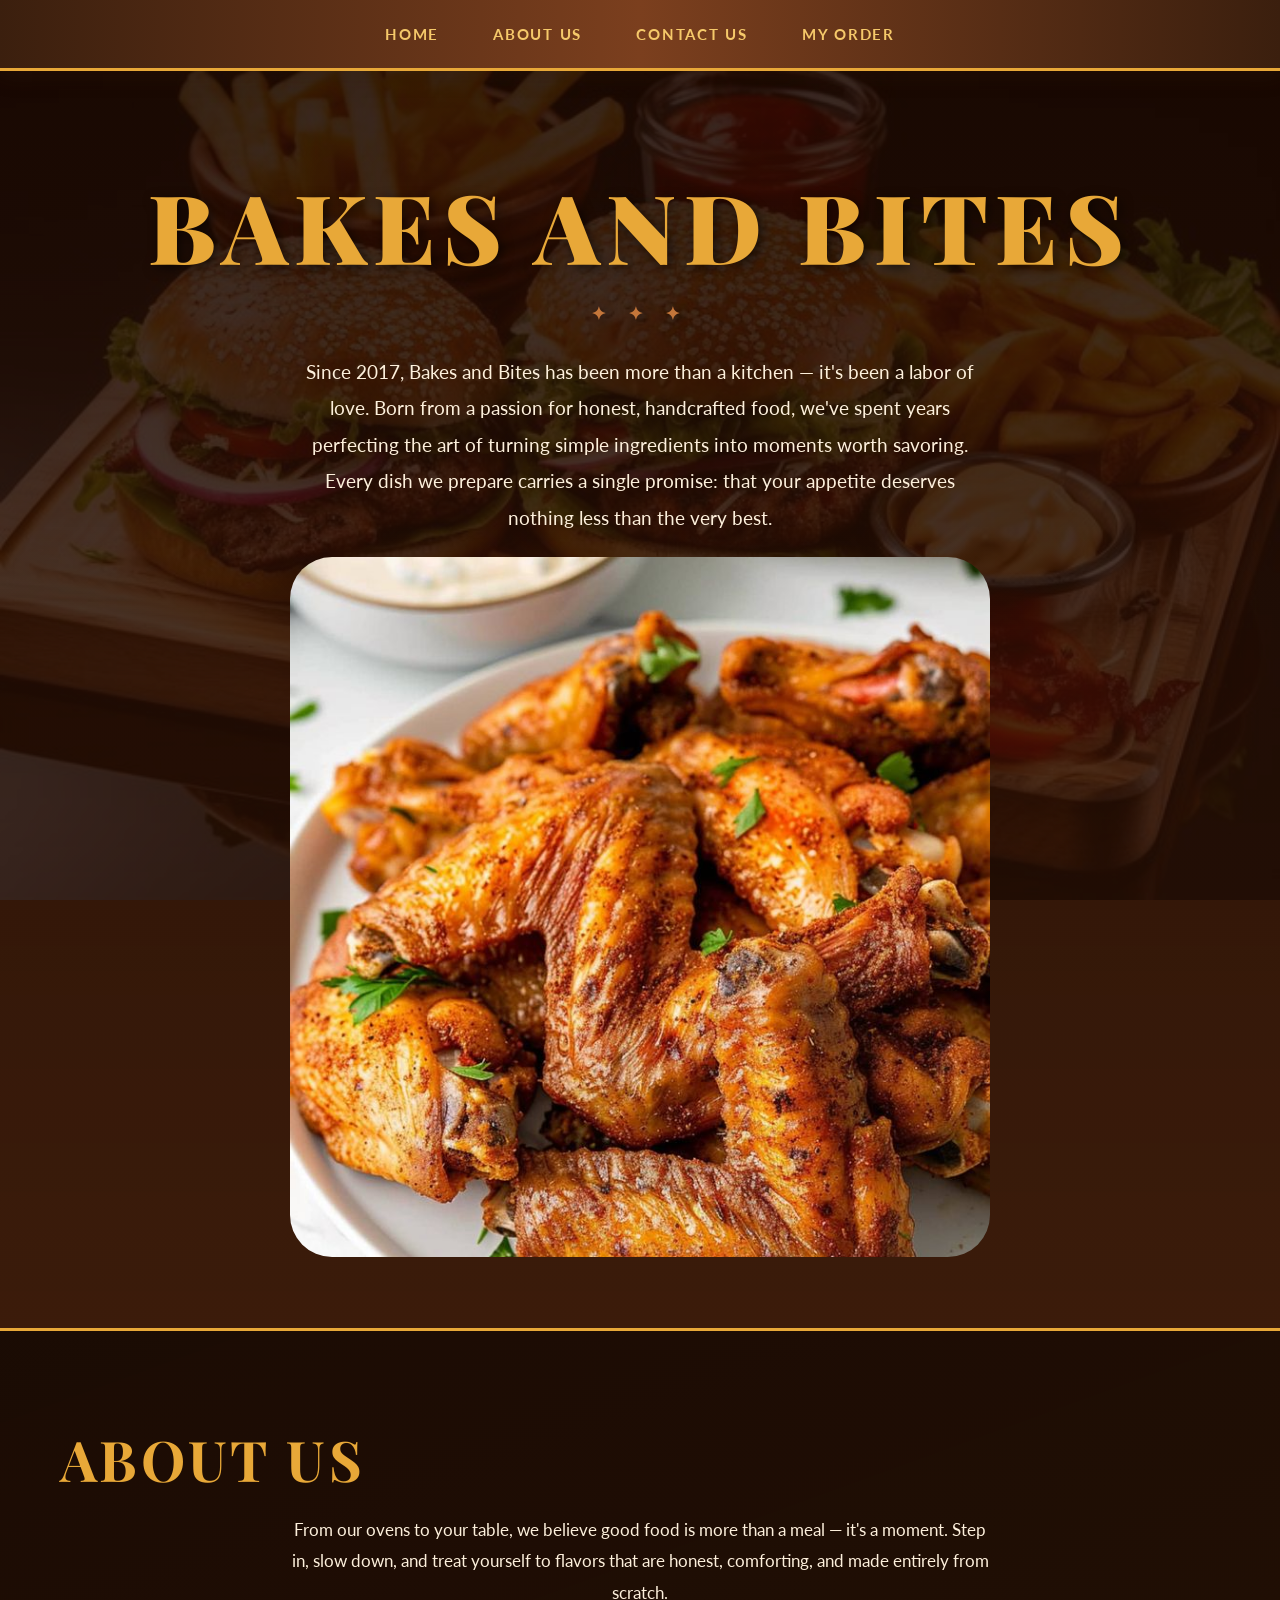
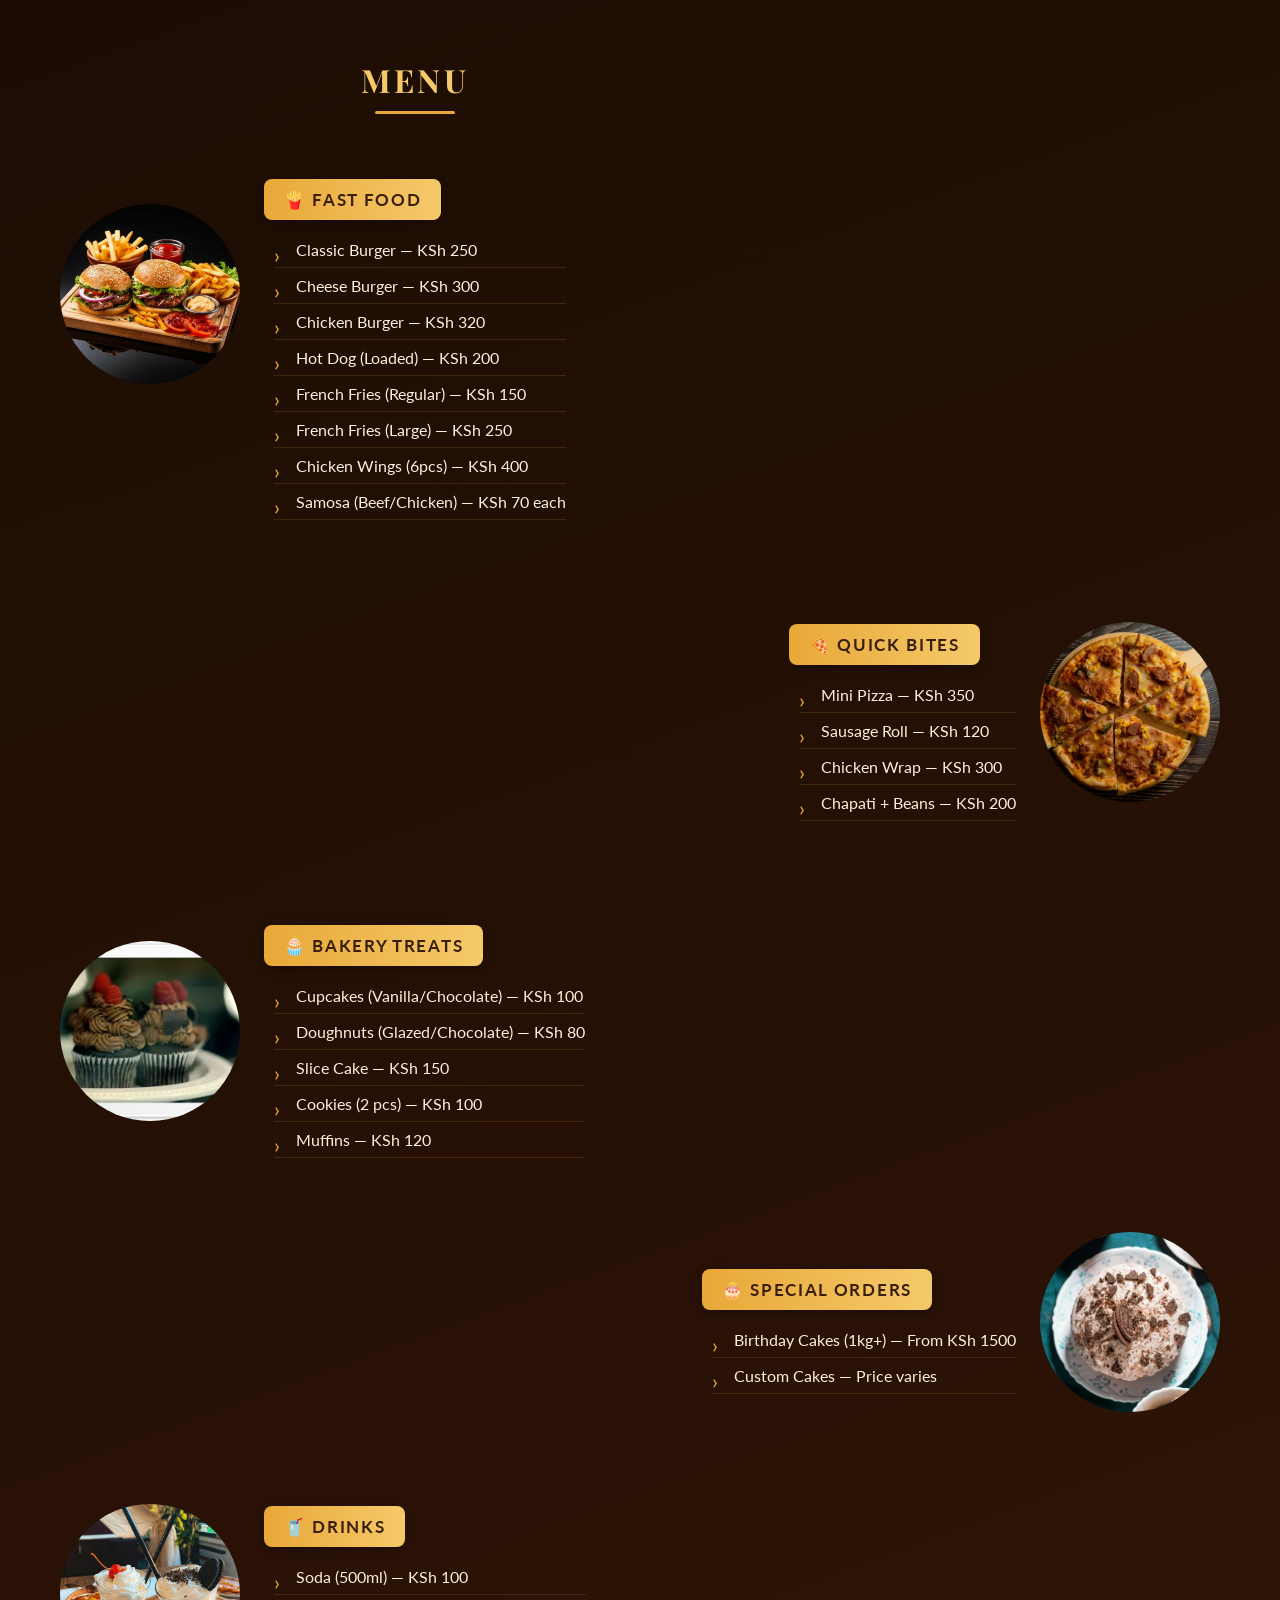
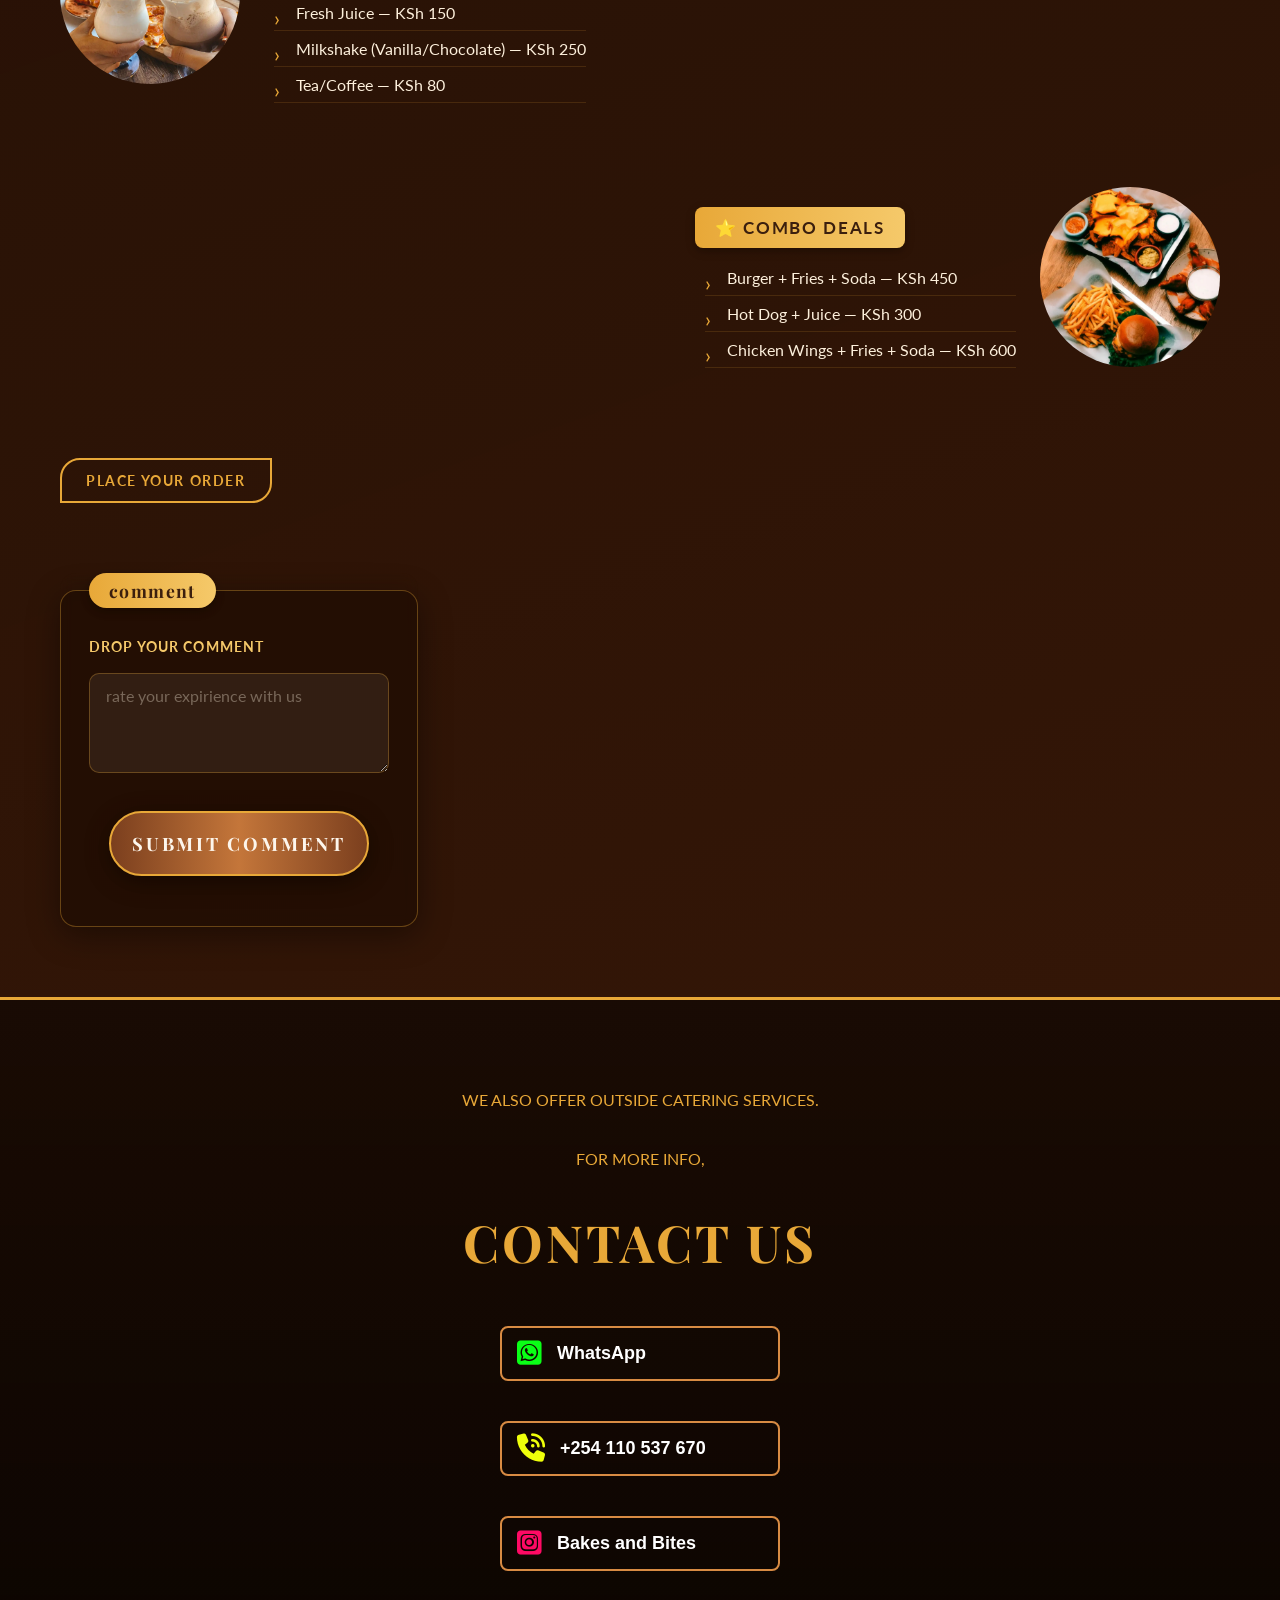
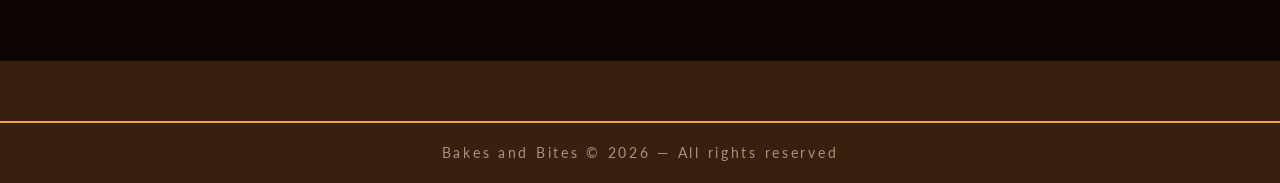
==== commit 04a1008d: "Add files via upload" ====
--- a/index.html
+++ b/index.html
@@ -202,7 +202,7 @@
         <a href="https://www.instagram.com/mecky_mehra" target="_blank">
             <i class="fa-brands fa-square-instagram"></i>
         </a>
-        <span>@mecky_mehra</span>
+        <span>Bakes and Bites</span>
     </div>
 </section>
     <footer>Bakes and Bites &copy; 2026 &mdash; All rights reserved</footer>
--- a/body.css
+++ b/body.css
@@ -694,7 +694,7 @@
 }
 .submit-btn {
   display: block;
-  width: 100%;
+  width: 260px;
   padding: 18px;
   background: linear-gradient(90deg, var(--brown-mid), var(--brown-light), var(--brown-mid));
   color: var(--cream);
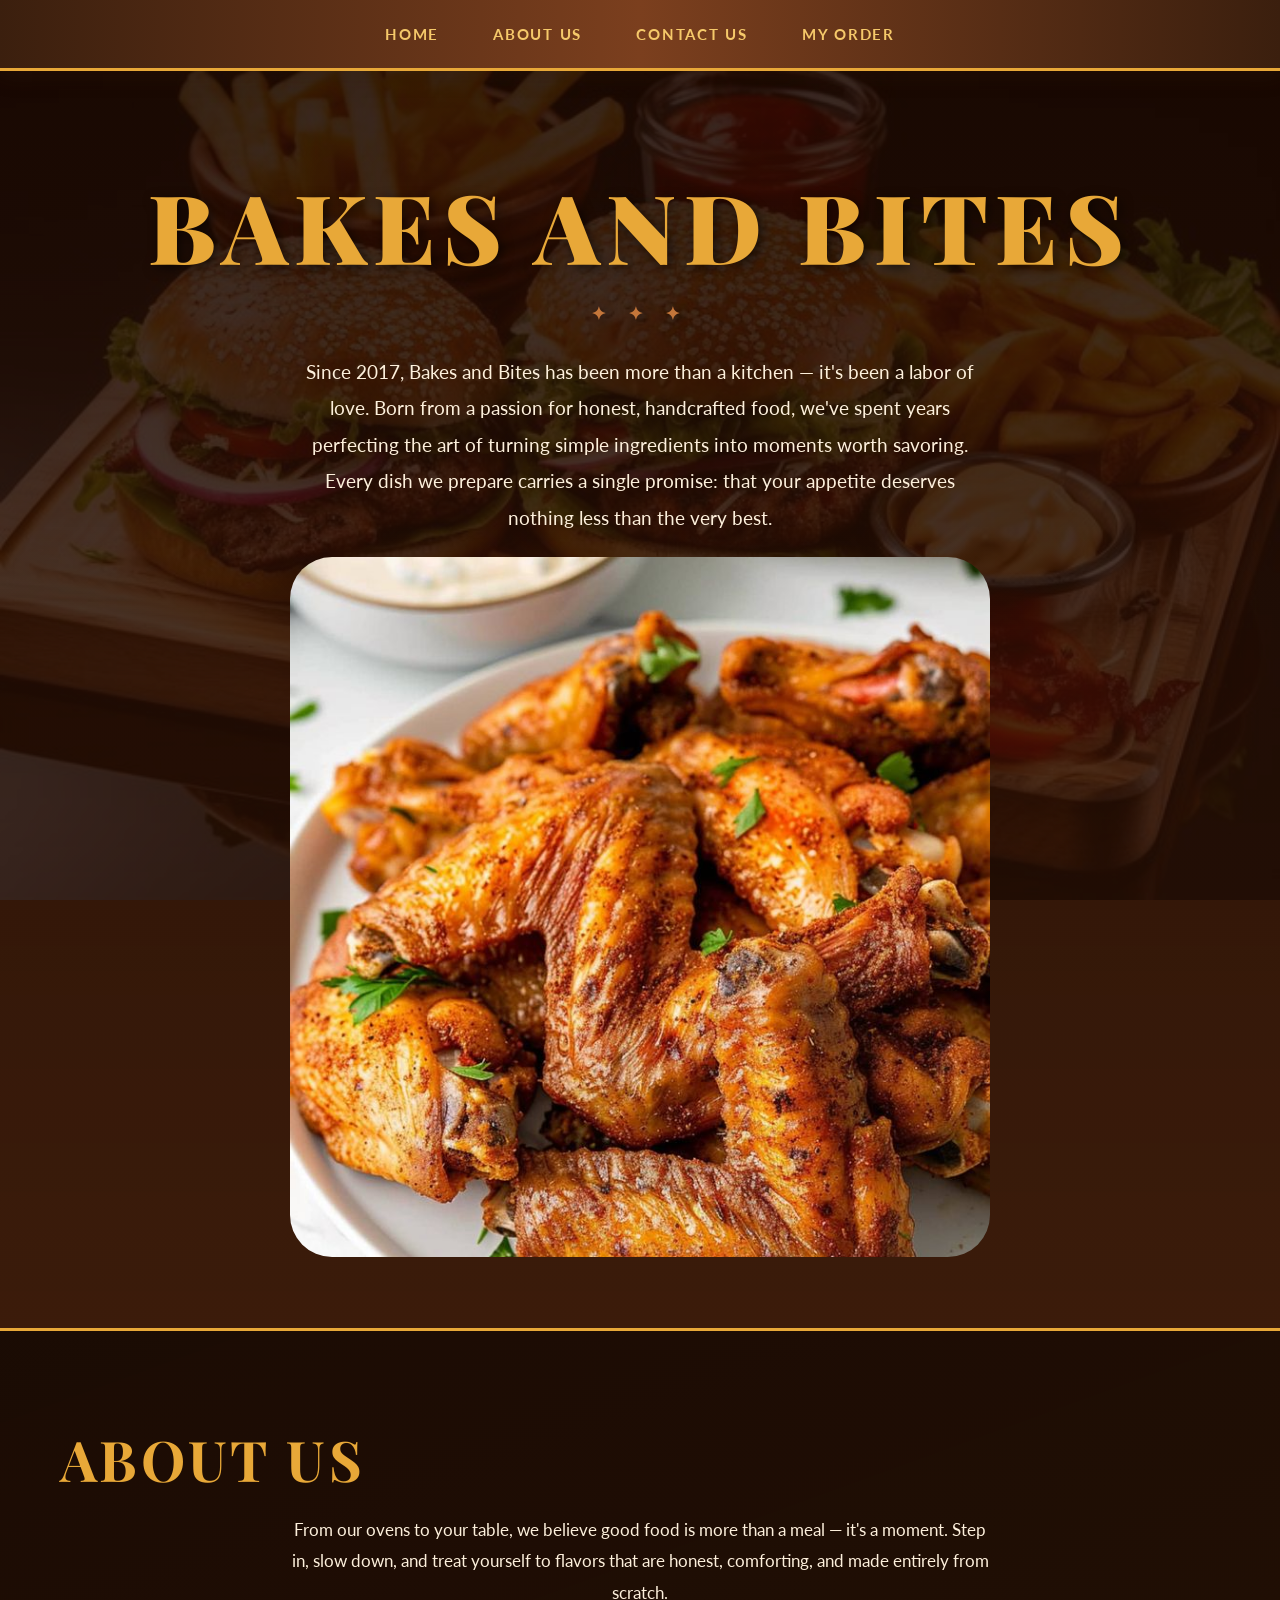
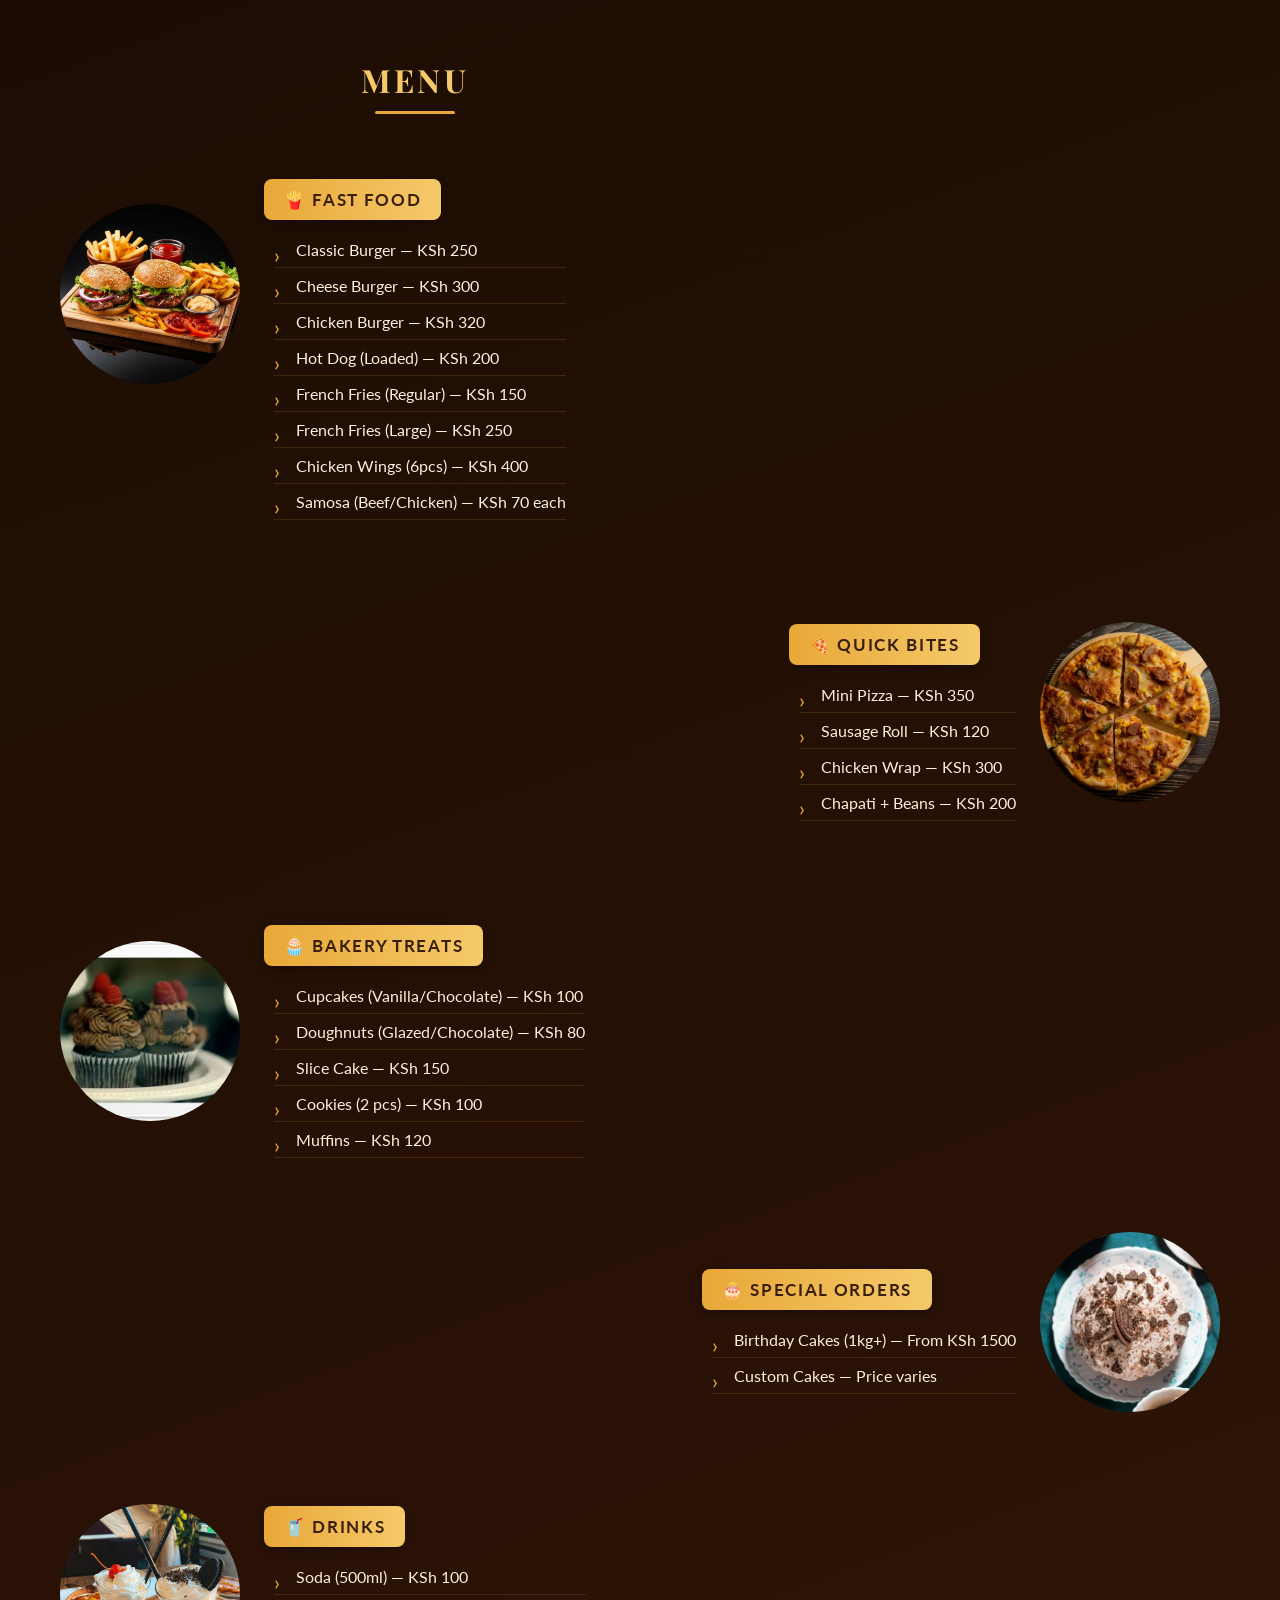
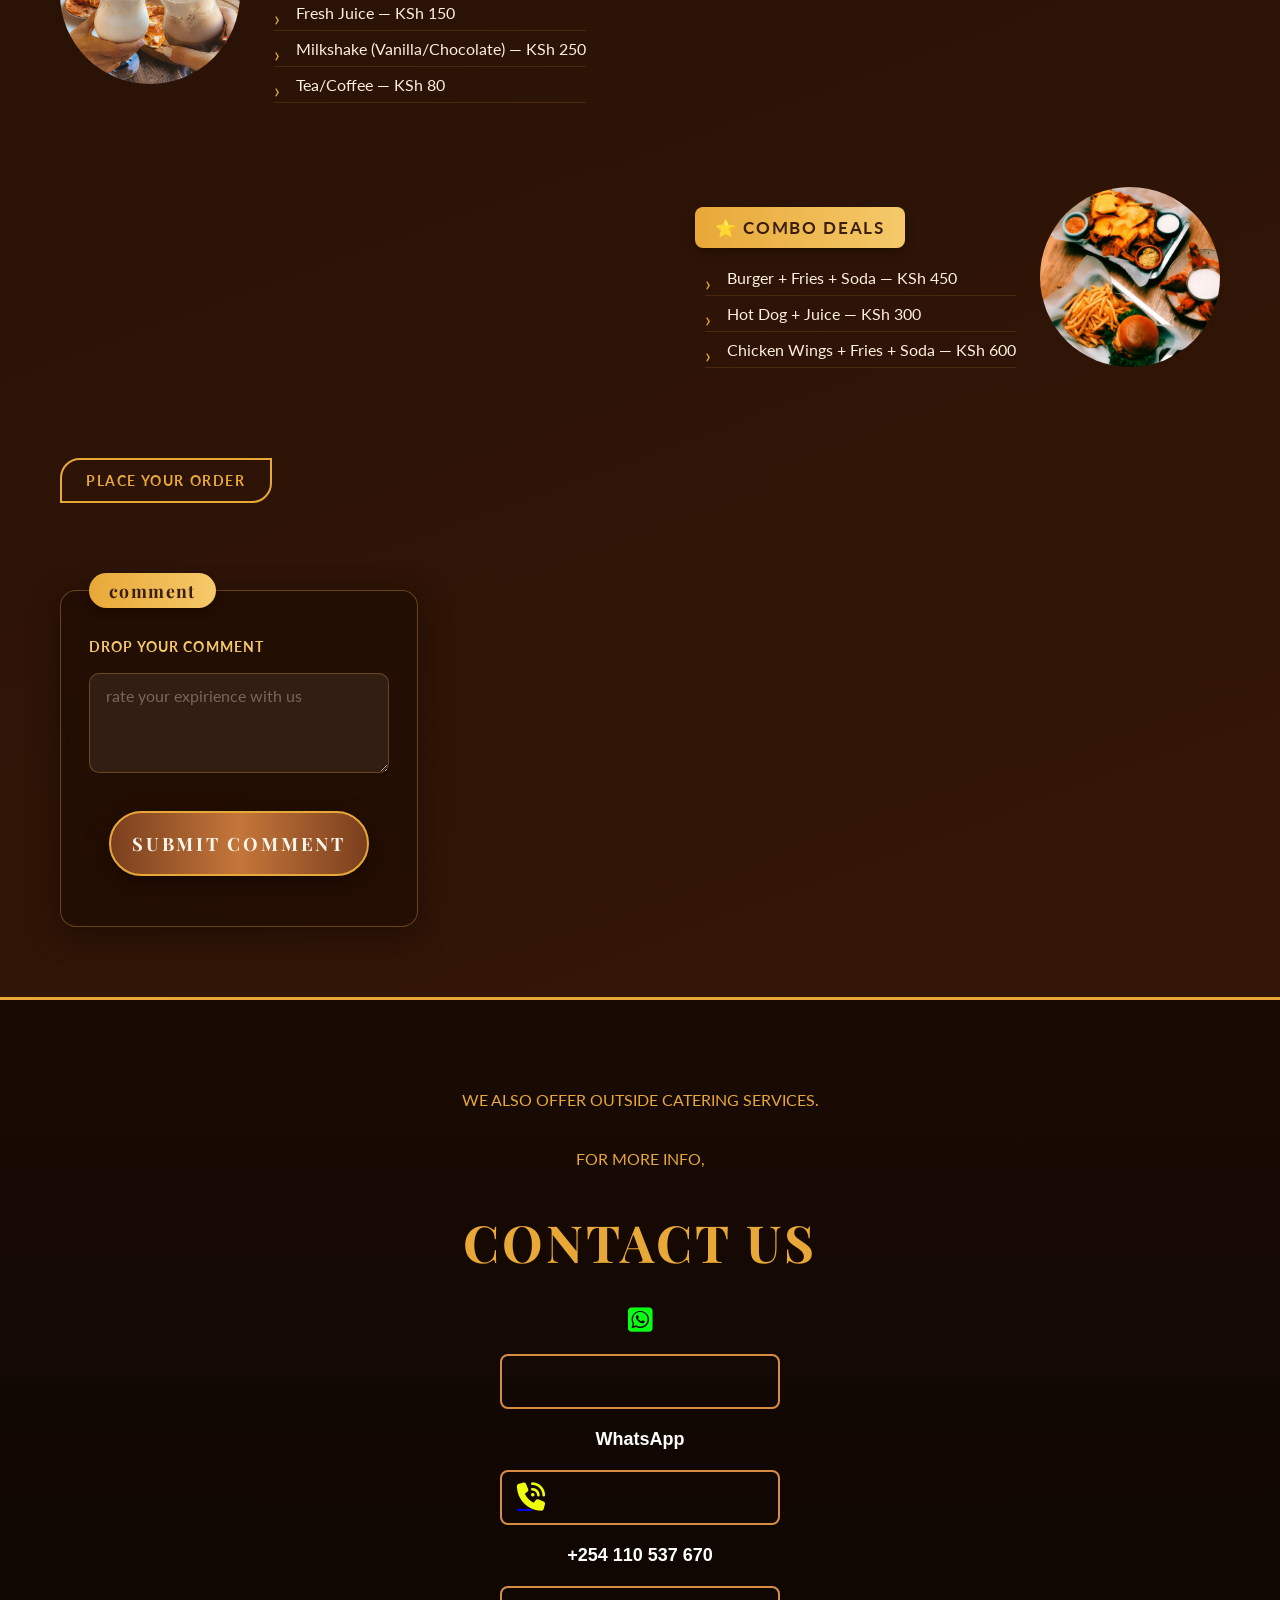
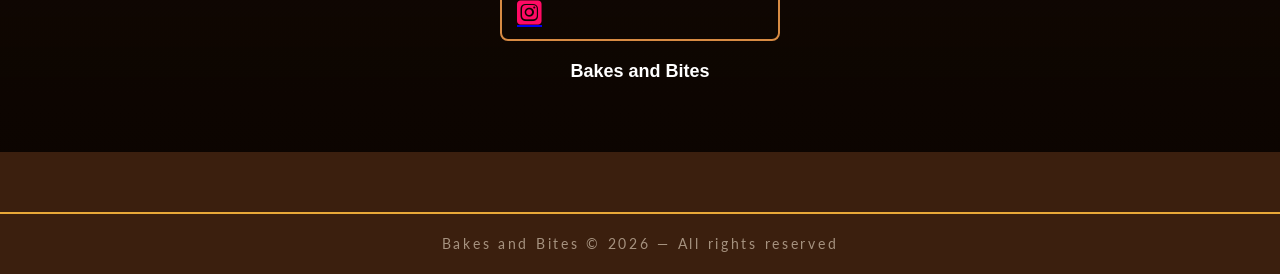
==== commit 1652009d: "Add files via upload" ====
--- a/index.html
+++ b/index.html
@@ -185,8 +185,9 @@
     <h1>CONTACT US</h1>
 
     <div class="contact-box">
+      <i class="fa-brands fa-square-whatsapp"></i>
         <a href="https://wa.me/254110537670" target="_blank">
-            <i class="fa-brands fa-square-whatsapp"></i>
+            
         </a>
         <span>WhatsApp</span>
     </div>
--- a/body.css
+++ b/body.css
@@ -1,4 +1,4 @@
-/* =============================================
+ /* =============================================
    BAKES AND BITES — style.css
    Shared styles for index.html + order.html
    ============================================= */
@@ -392,7 +392,7 @@
   cursor: pointer;
 }
 
-.contact-box{
+.contact-box a{
     width: 280px;
     height: 55px;
     border: 2px solid #d88b43;
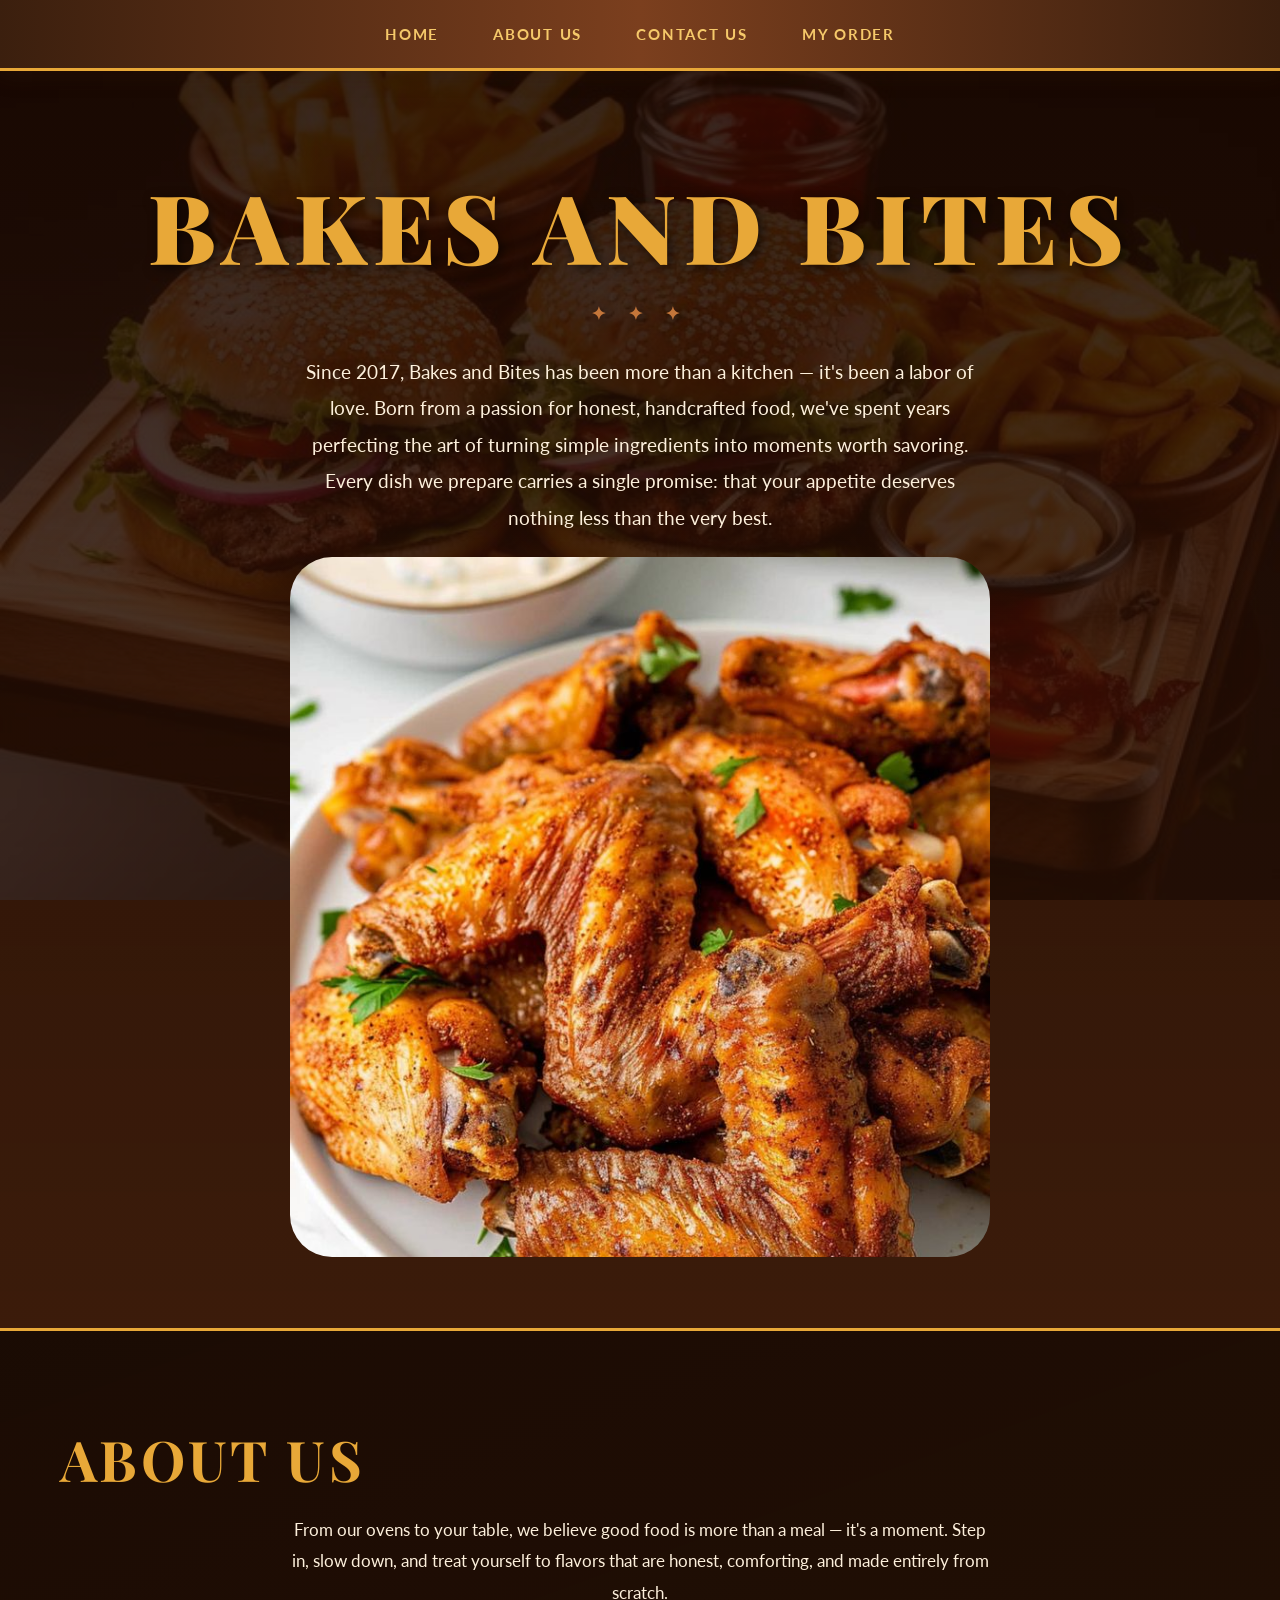
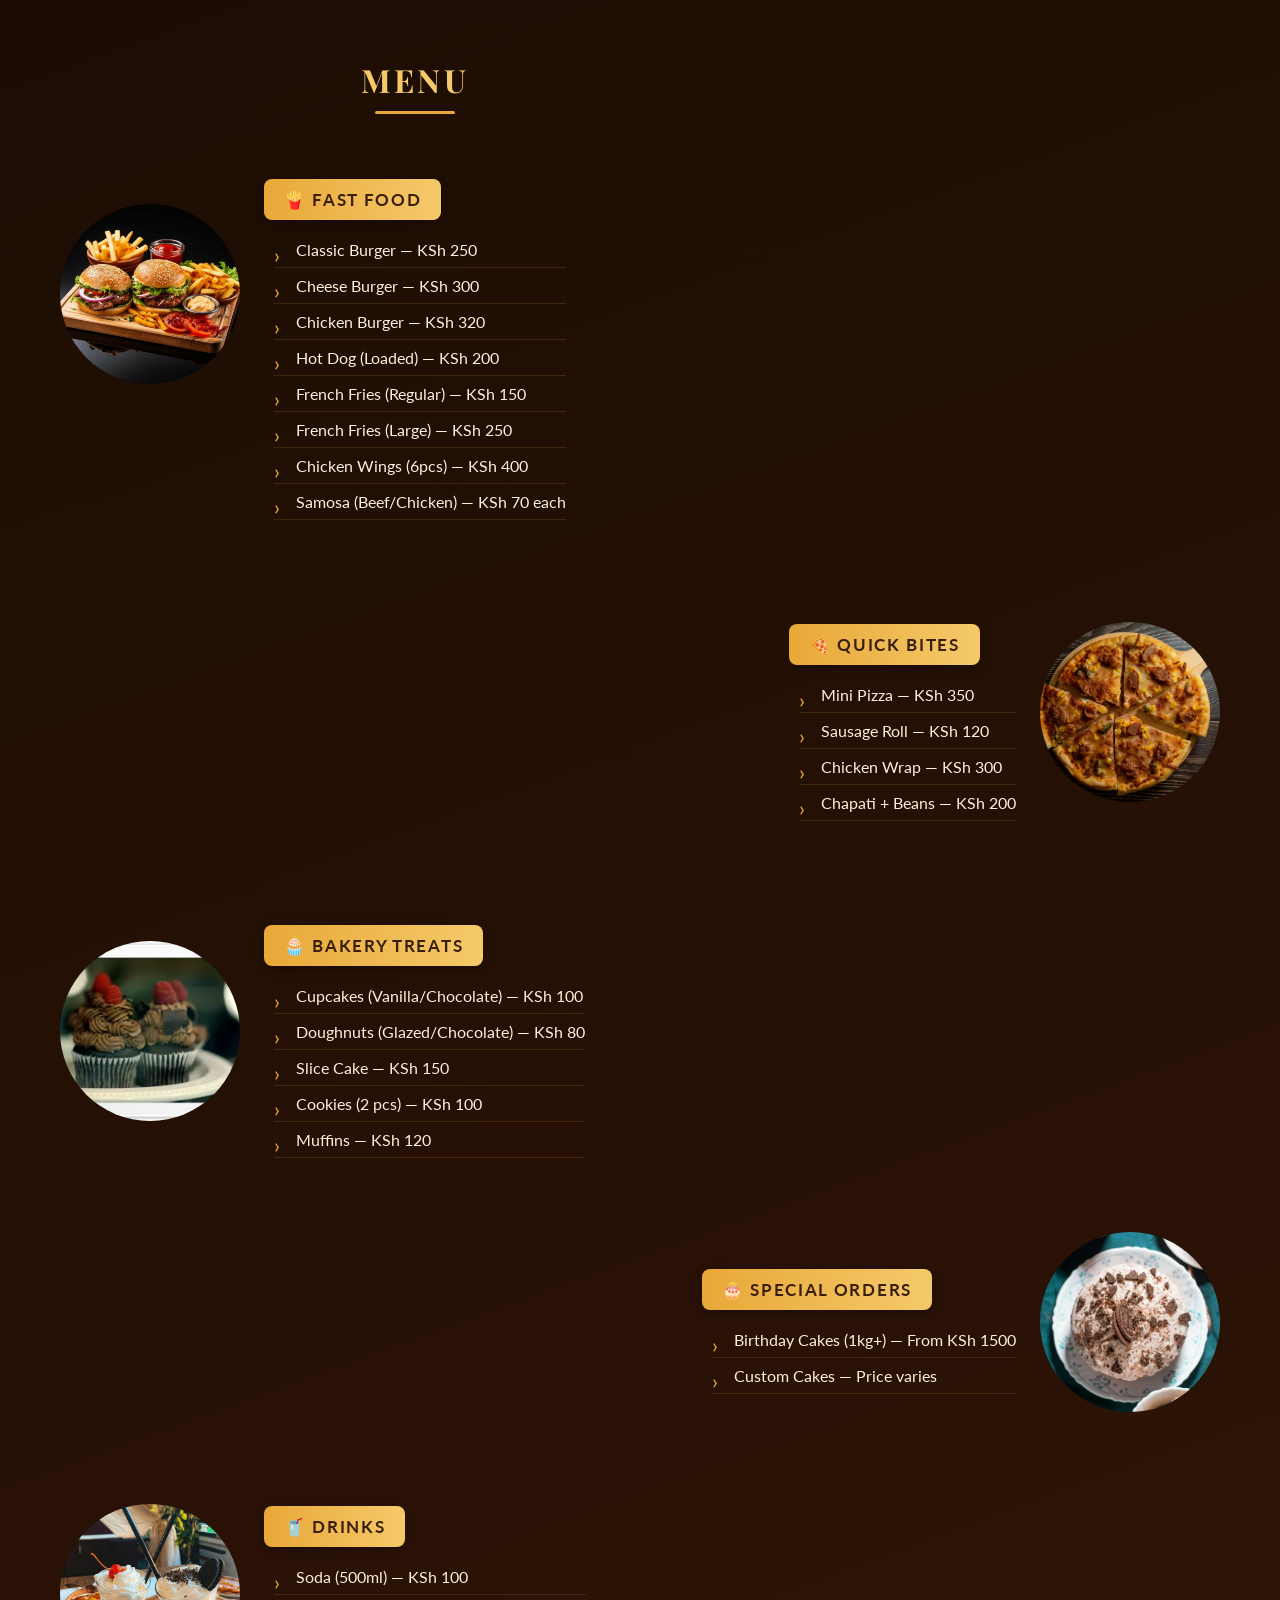
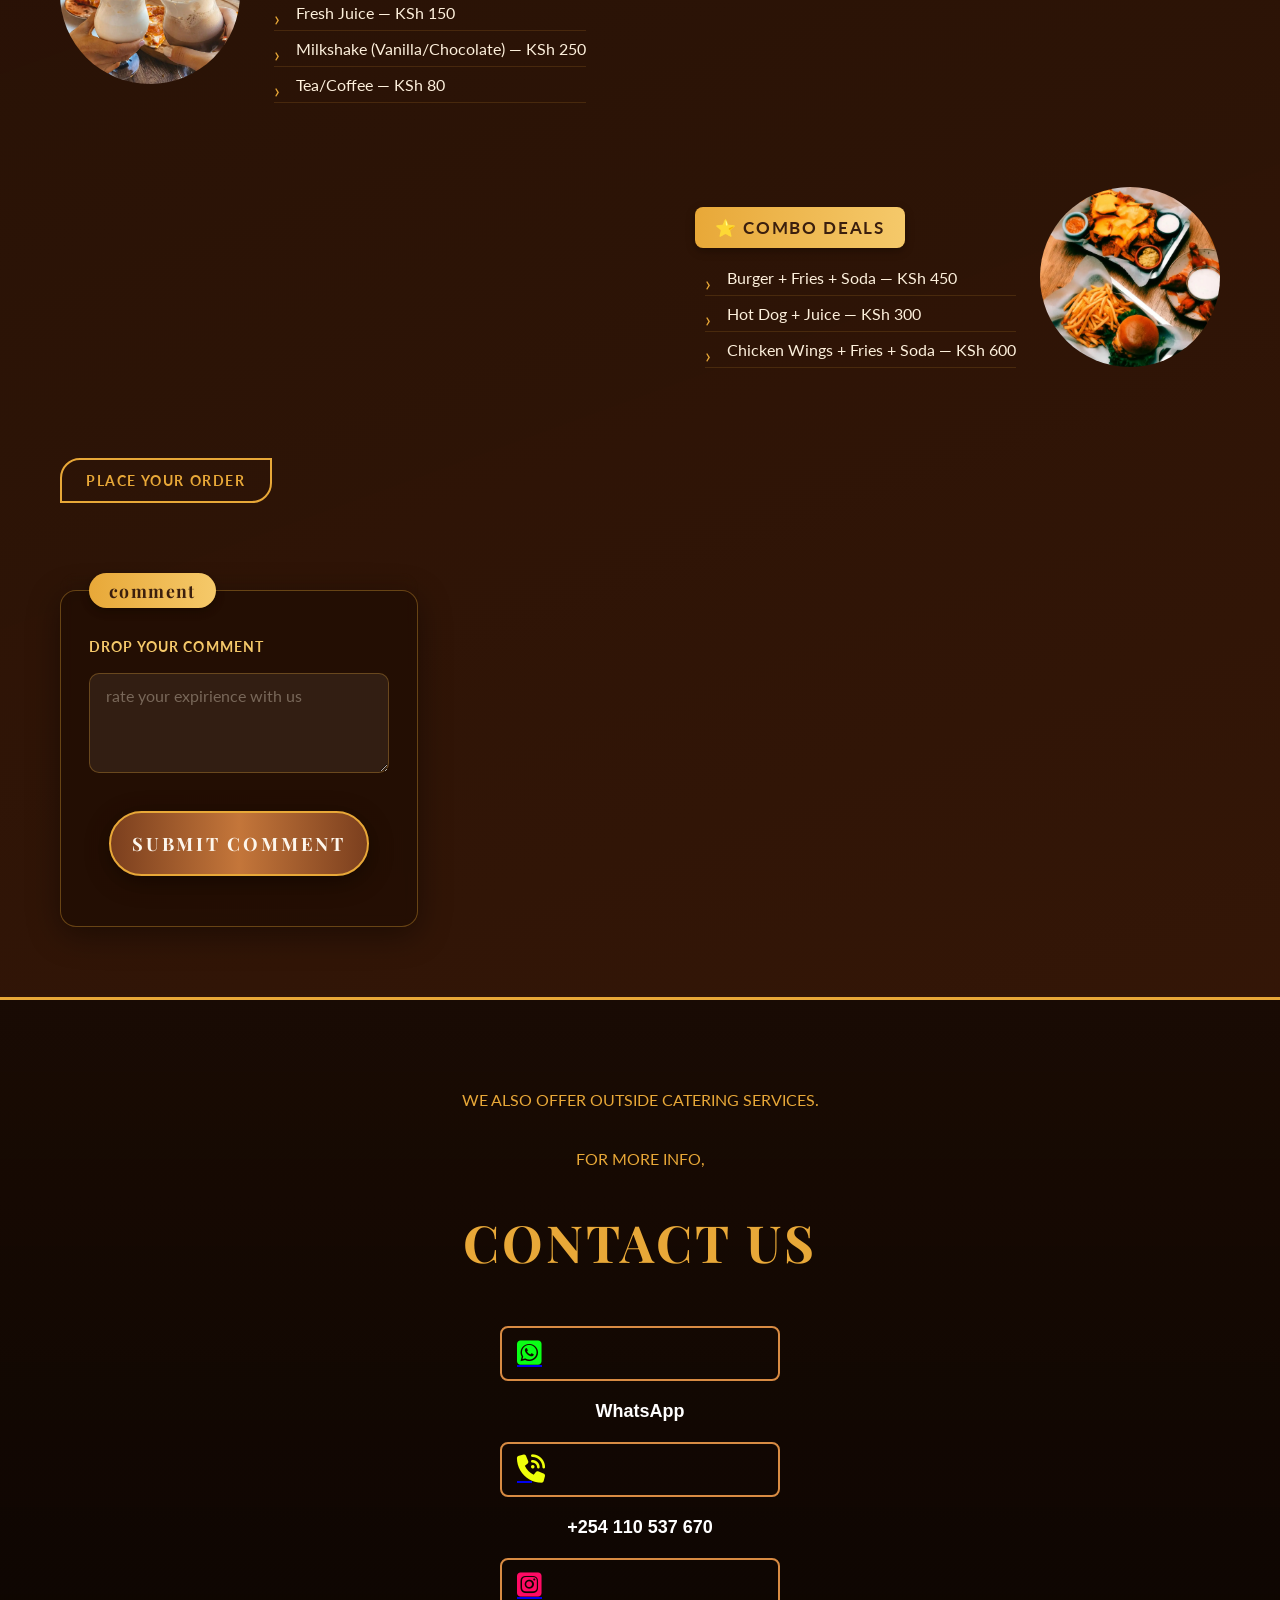
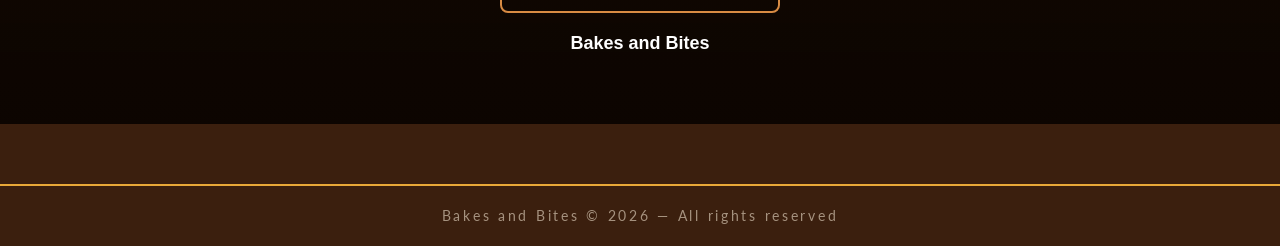
==== commit ab90bb9e: "Add files via upload" ====
--- a/index.html
+++ b/index.html
@@ -185,9 +185,8 @@
     <h1>CONTACT US</h1>
 
     <div class="contact-box">
-      <i class="fa-brands fa-square-whatsapp"></i>
         <a href="https://wa.me/254110537670" target="_blank">
-            
+            <i class="fa-brands fa-square-whatsapp"></i>
         </a>
         <span>WhatsApp</span>
     </div>
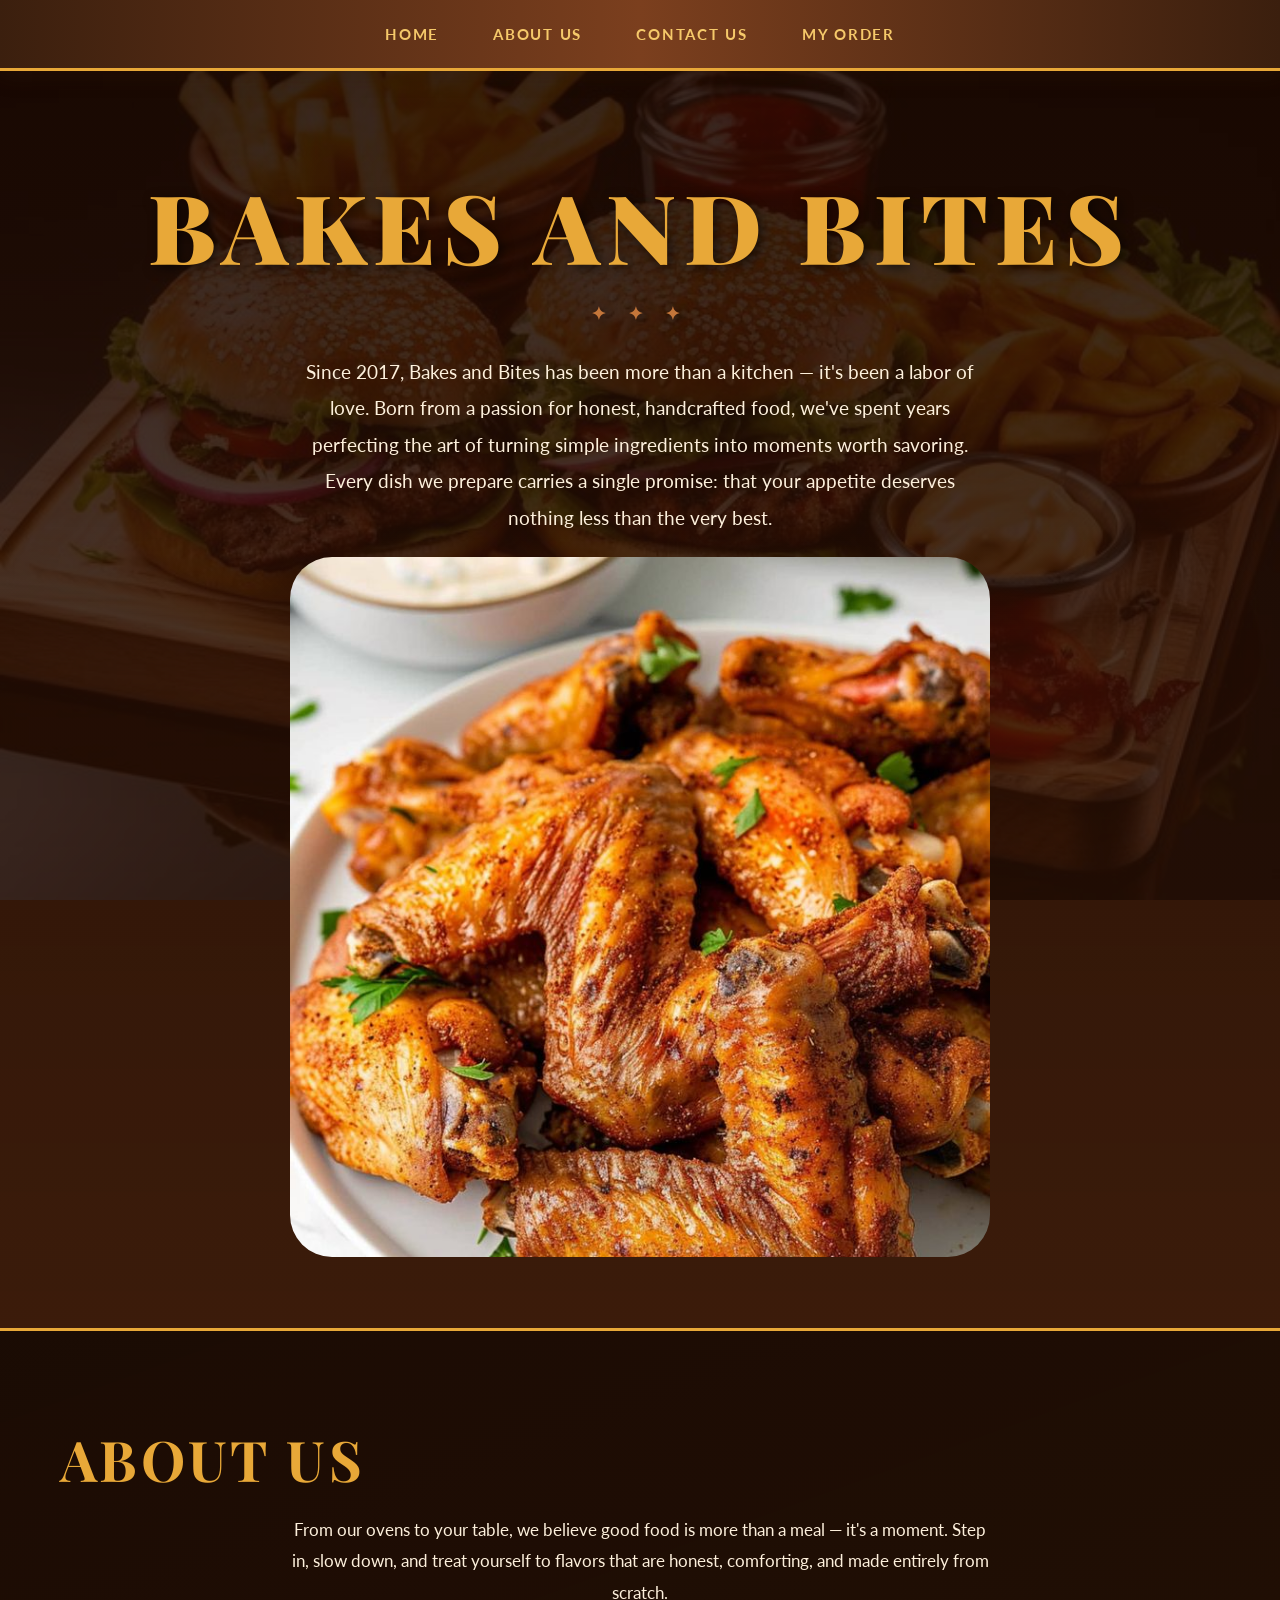
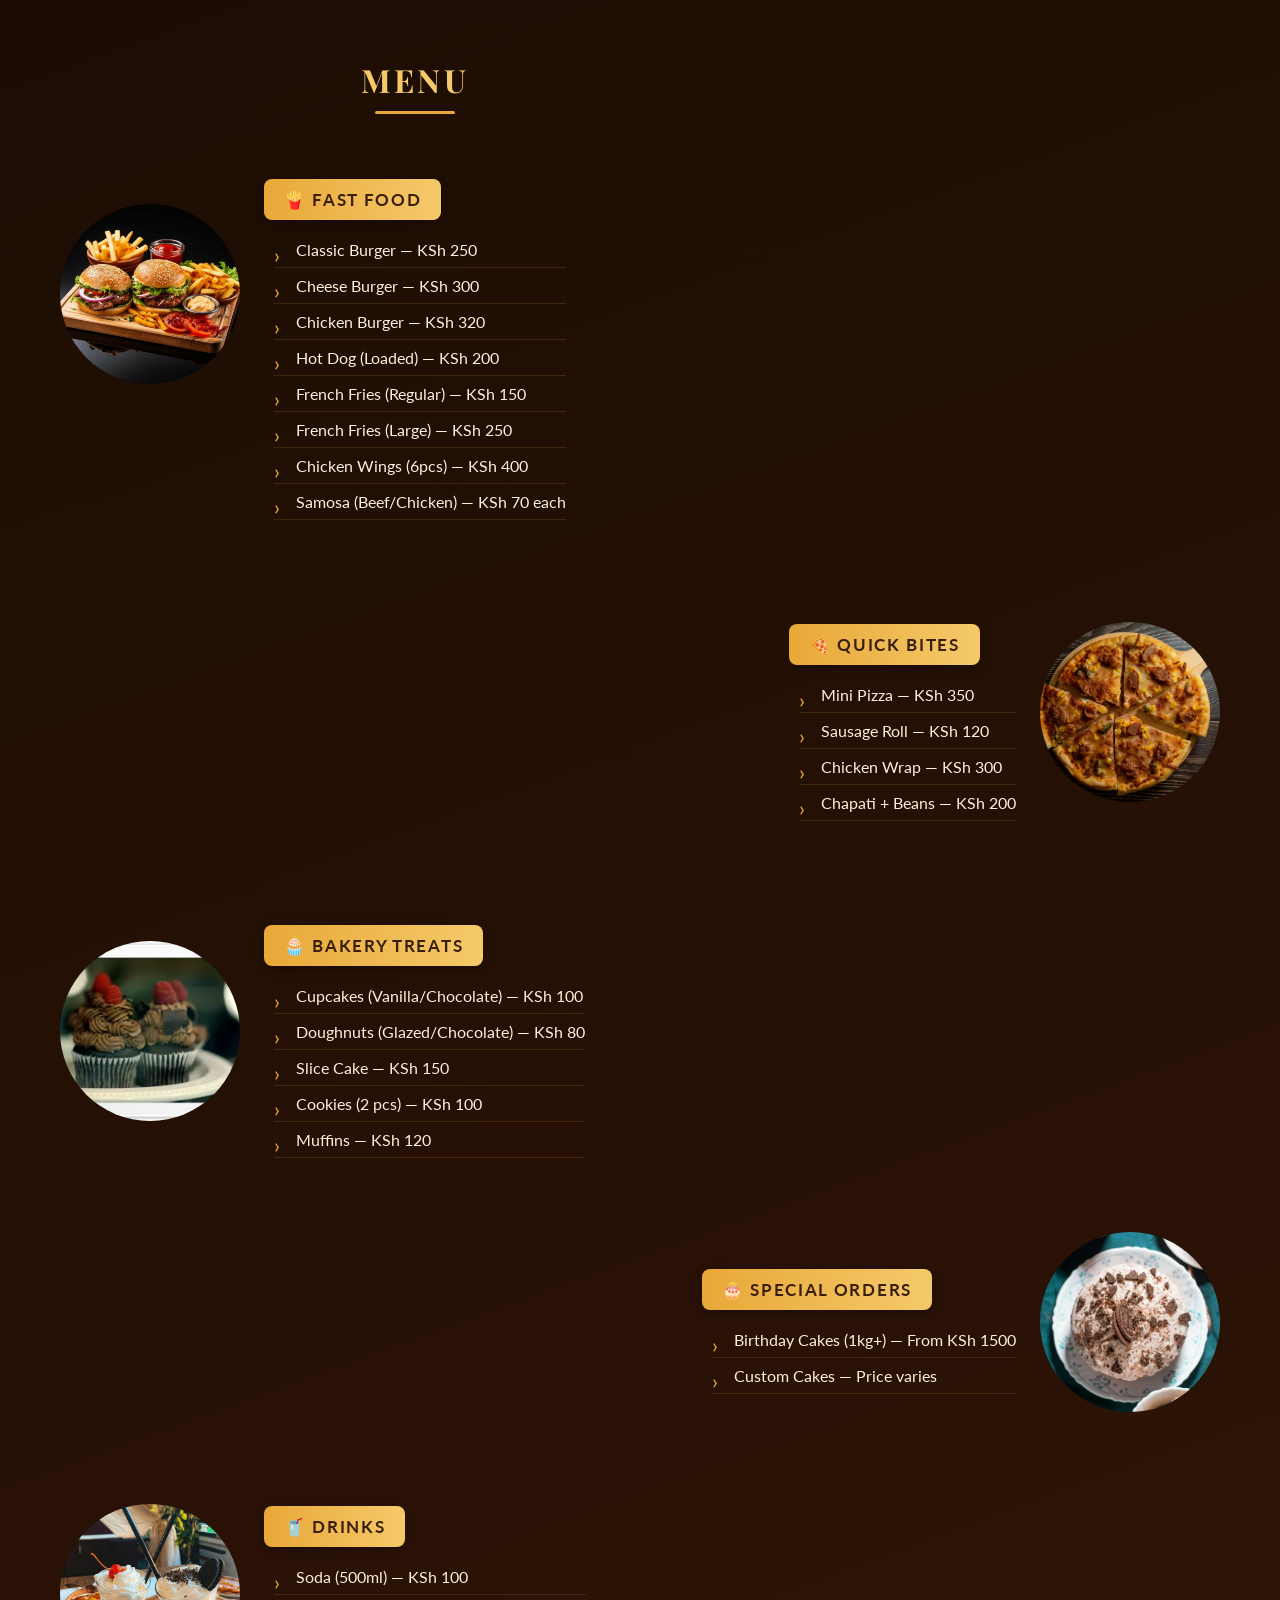
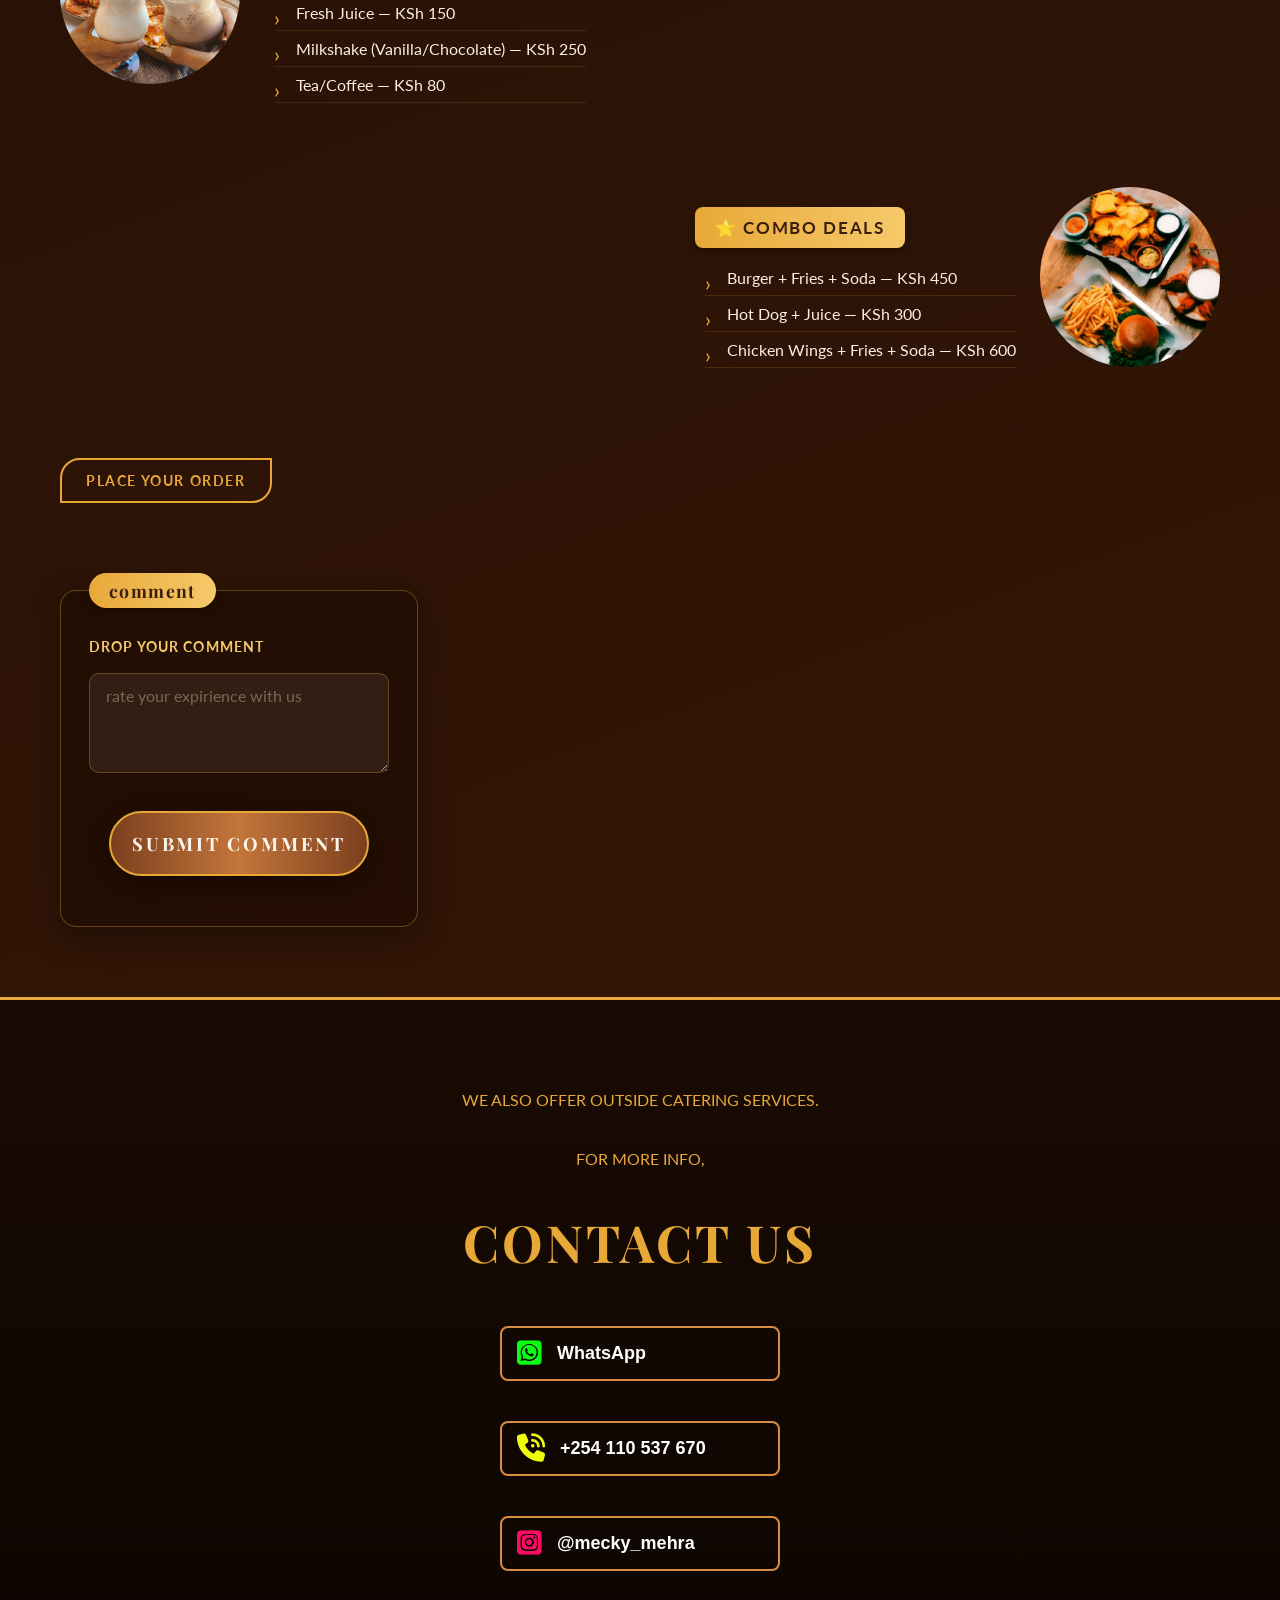
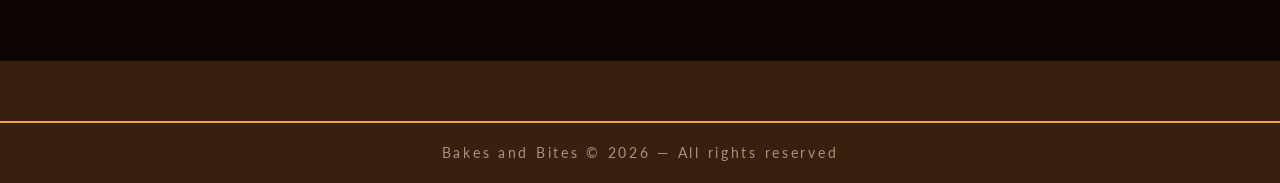
==== commit 5227bdf5: "Add files via upload" ====
--- a/index.html
+++ b/index.html
@@ -1,4 +1,4 @@
-<!DOCTYPE html>
+ <!DOCTYPE html>
 <html lang="en">
 <head>
   <meta charset="UTF-8">
@@ -202,11 +202,11 @@
         <a href="https://www.instagram.com/mecky_mehra" target="_blank">
             <i class="fa-brands fa-square-instagram"></i>
         </a>
-        <span>Bakes and Bites</span>
+        <span>@mecky_mehra</span>
     </div>
 </section>
     <footer>Bakes and Bites &copy; 2026 &mdash; All rights reserved</footer>
   </section>
     <script src="slider.js"></script>
 </body>
-</html>
+</html>
--- a/body.css
+++ b/body.css
@@ -1,4 +1,5 @@
- /* =============================================
+ 
+/* =============================================
    BAKES AND BITES — style.css
    Shared styles for index.html + order.html
    ============================================= */
@@ -392,7 +393,7 @@
   cursor: pointer;
 }
 
-.contact-box a{
+.contact-box{
     width: 280px;
     height: 55px;
     border: 2px solid #d88b43;
@@ -899,4 +900,4 @@
   letter-spacing: 0.06em;
   opacity: 0.7;
   min-height: 18px;
-}+}
